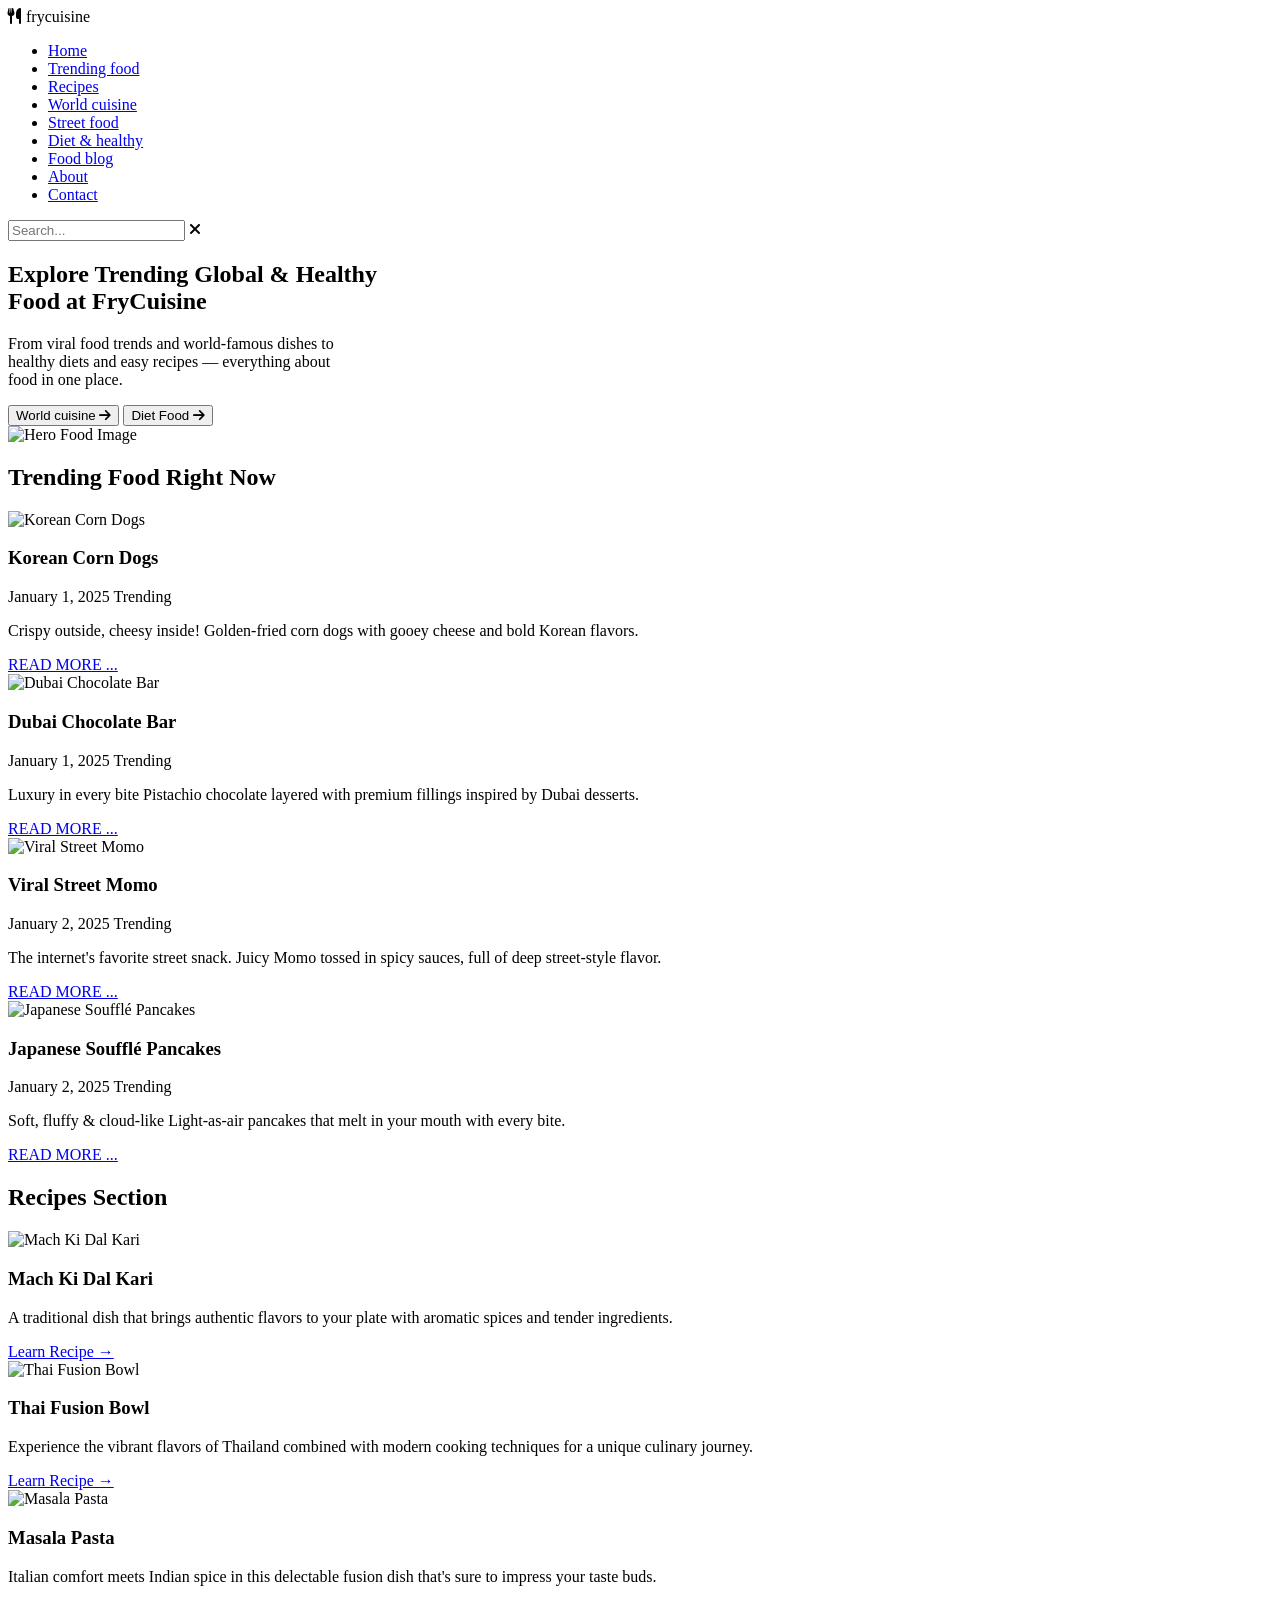
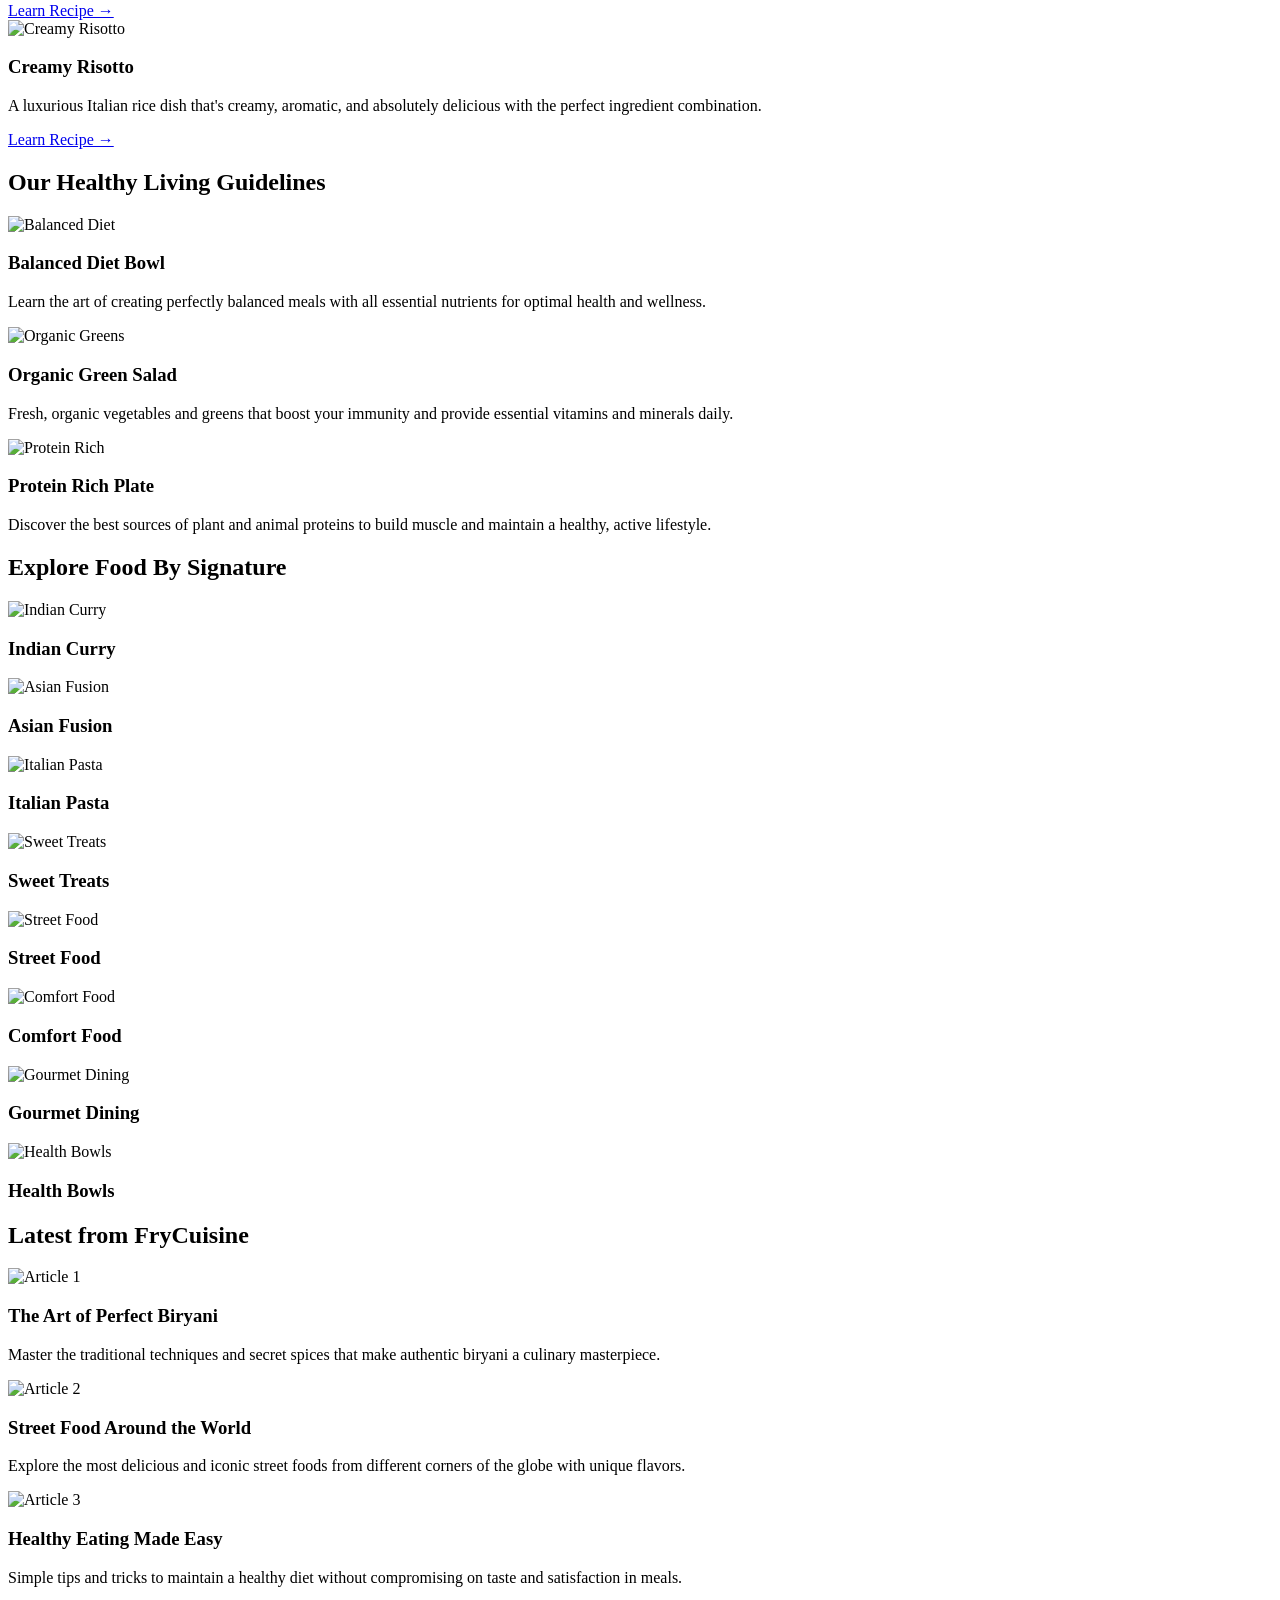
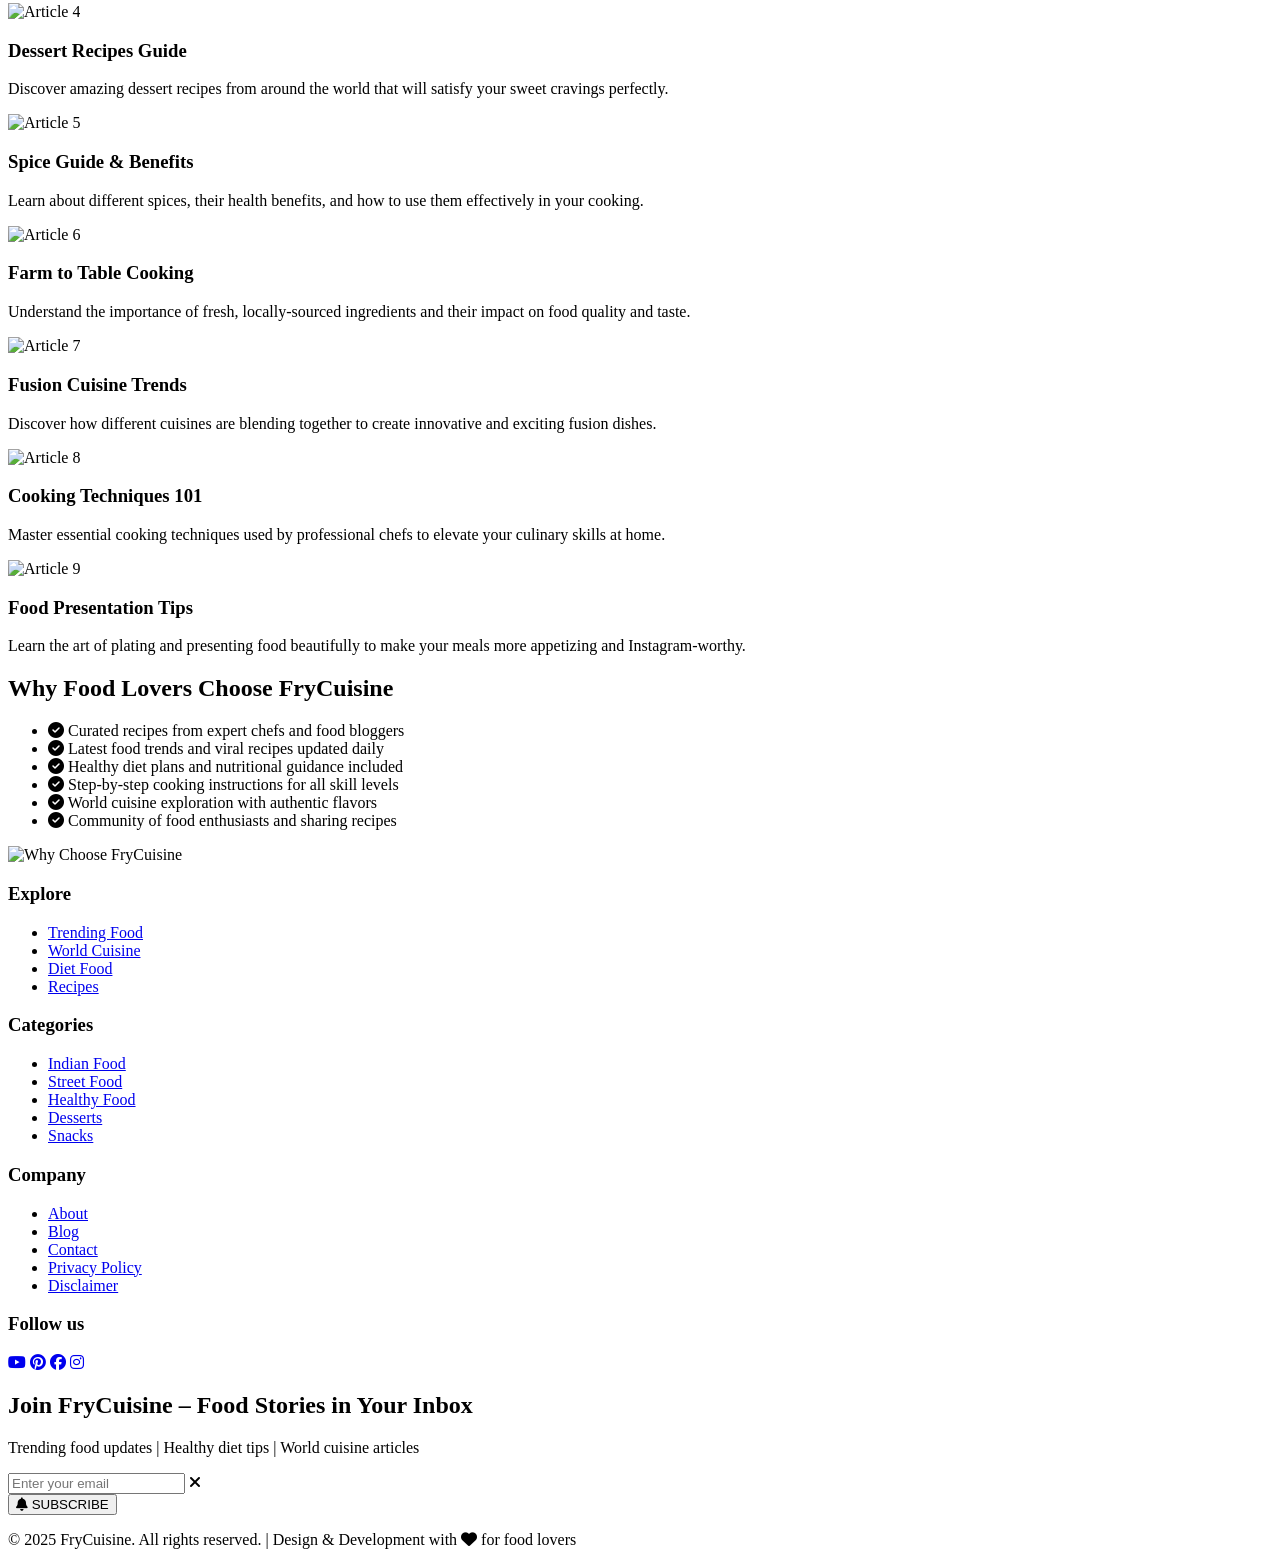
==== index.html @ addd9b10 "Add complete HTML structure for FryCuisine website" ====
<!DOCTYPE html>
<html lang="en">
<head>
    <meta charset="UTF-8">
    <meta name="viewport" content="width=device-width, initial-scale=1.0">
    <meta name="description" content="FryCuisine - Explore Trending Global & Healthy Food at FryCuisine">
    <meta name="keywords" content="food, recipes, world cuisine, diet food, healthy food">
    <title>FryCuisine - Trending & Healthy Food Recipes</title>
    <link rel="stylesheet" href="styles.css">
    <link rel="stylesheet" href="https://cdnjs.cloudflare.com/ajax/libs/font-awesome/6.4.0/css/all.min.css">
    <link href="https://fonts.googleapis.com/css2?family=Cormorant+Garamond:wght@400;600;700&family=Lora:wght@400;600&family=Poppins:wght@300;400;500;600;700&display=swap" rel="stylesheet">
</head>
<body>
    <!-- ==================== NAVIGATION ==================== -->
    <nav class="navbar">
        <div class="navbar-container">
            <div class="logo">
                <i class="fas fa-utensils"></i>
                <span>frycuisine</span>
            </div>
            <ul class="nav-menu">
                <li><a href="#home">Home</a></li>
                <li><a href="#trending">Trending food</a></li>
                <li><a href="#recipes">Recipes</a></li>
                <li><a href="#world-cuisine">World cuisine</a></li>
                <li><a href="#street-food">Street food</a></li>
                <li><a href="#diet">Diet & healthy</a></li>
                <li><a href="#blog">Food blog</a></li>
                <li><a href="#about">About</a></li>
                <li><a href="#contact">Contact</a></li>
            </ul>
            <div class="search-bar">
                <input type="text" placeholder="Search...">
                <i class="fas fa-times"></i>
            </div>
        </div>
    </nav>

    <!-- ==================== HERO SECTION ==================== -->
    <section id="home" class="hero">
        <div class="hero-content">
            <h1>Explore Trending Global & <span class="highlight">Healthy</span><br>Food at FryCuisine</h1>
            <p>From viral food trends and world-famous dishes to<br>healthy diets and easy recipes — everything about<br>food in one place.</p>
            <div class="hero-buttons">
                <button class="btn btn-primary">
                    <span>World cuisine</span>
                    <i class="fas fa-arrow-right"></i>
                </button>
                <button class="btn btn-secondary">
                    <span>Diet Food</span>
                    <i class="fas fa-arrow-right"></i>
                </button>
            </div>
        </div>
        <div class="hero-image">
            <img src="https://images.unsplash.com/photo-1473093295203-cad00df16e50?w=600&h=400&fit=crop" alt="Hero Food Image">
        </div>
    </section>

    <!-- ==================== TRENDING SECTION ==================== -->
    <section id="trending" class="trending">
        <h2>Trending Food Right Now</h2>
        <div class="trending-grid">
            <div class="trending-card">
                <img src="https://images.unsplash.com/photo-1555939594-58d7cb561e1d?w=400&h=300&fit=crop" alt="Korean Corn Dogs">
                <div class="trending-content">
                    <h3>Korean Corn Dogs</h3>
                    <p class="date">January 1, 2025 <span class="trending-badge">Trending</span></p>
                    <p class="description">Crispy outside, cheesy inside! Golden-fried corn dogs with gooey cheese and bold Korean flavors.</p>
                    <a href="#" class="read-more">READ MORE ...</a>
                </div>
            </div>

            <div class="trending-card">
                <img src="https://images.unsplash.com/photo-1599599810694-a5d2d8dd6baf?w=400&h=300&fit=crop" alt="Dubai Chocolate Bar">
                <div class="trending-content">
                    <h3>Dubai Chocolate Bar</h3>
                    <p class="date">January 1, 2025 <span class="trending-badge">Trending</span></p>
                    <p class="description">Luxury in every bite Pistachio chocolate layered with premium fillings inspired by Dubai desserts.</p>
                    <a href="#" class="read-more">READ MORE ...</a>
                </div>
            </div>

            <div class="trending-card">
                <img src="https://images.unsplash.com/photo-1546069901-ba9599a7e63c?w=400&h=300&fit=crop" alt="Viral Street Momo">
                <div class="trending-content">
                    <h3>Viral Street Momo</h3>
                    <p class="date">January 2, 2025 <span class="trending-badge">Trending</span></p>
                    <p class="description">The internet's favorite street snack. Juicy Momo tossed in spicy sauces, full of deep street-style flavor.</p>
                    <a href="#" class="read-more">READ MORE ...</a>
                </div>
            </div>

            <div class="trending-card">
                <img src="https://images.unsplash.com/photo-1568901346375-23c9450c58cd?w=400&h=300&fit=crop" alt="Japanese Soufflé Pancakes">
                <div class="trending-content">
                    <h3>Japanese Soufflé Pancakes</h3>
                    <p class="date">January 2, 2025 <span class="trending-badge">Trending</span></p>
                    <p class="description">Soft, fluffy & cloud-like Light-as-air pancakes that melt in your mouth with every bite.</p>
                    <a href="#" class="read-more">READ MORE ...</a>
                </div>
            </div>
        </div>
    </section>

    <!-- ==================== RECIPES SECTION ==================== -->
    <section id="recipes" class="recipes">
        <h2>Recipes Section</h2>
        <div class="recipes-grid">
            <div class="recipe-item">
                <img src="https://images.unsplash.com/photo-1546069901-ba9599a7e63c?w=400&h=300&fit=crop" alt="Mach Ki Dal Kari">
                <h3>Mach Ki Dal Kari</h3>
                <p>A traditional dish that brings authentic flavors to your plate with aromatic spices and tender ingredients.</p>
                <a href="#" class="recipe-link">Learn Recipe →</a>
            </div>

            <div class="recipe-item">
                <img src="https://images.unsplash.com/photo-1555939594-58d7cb561e1d?w=400&h=300&fit=crop" alt="Thai Fusion Bowl">
                <h3>Thai Fusion Bowl</h3>
                <p>Experience the vibrant flavors of Thailand combined with modern cooking techniques for a unique culinary journey.</p>
                <a href="#" class="recipe-link">Learn Recipe →</a>
            </div>

            <div class="recipe-item">
                <img src="https://images.unsplash.com/photo-1512621776951-a57141f2eefd?w=400&h=300&fit=crop" alt="Masala Pasta">
                <h3>Masala Pasta</h3>
                <p>Italian comfort meets Indian spice in this delectable fusion dish that's sure to impress your taste buds.</p>
                <a href="#" class="recipe-link">Learn Recipe →</a>
            </div>

            <div class="recipe-item">
                <img src="https://images.unsplash.com/photo-1568901346375-23c9450c58cd?w=400&h=300&fit=crop" alt="Creamy Risotto">
                <h3>Creamy Risotto</h3>
                <p>A luxurious Italian rice dish that's creamy, aromatic, and absolutely delicious with the perfect ingredient combination.</p>
                <a href="#" class="recipe-link">Learn Recipe →</a>
            </div>
        </div>
    </section>

    <!-- ==================== HEALTHY GUIDELINES ==================== -->
    <section id="diet" class="guidelines">
        <h2>Our Healthy Living Guidelines</h2>
        <div class="guidelines-grid">
            <div class="guideline-card">
                <img src="https://images.unsplash.com/photo-1546069901-ba9599a7e63c?w=350&h=280&fit=crop" alt="Balanced Diet">
                <h3>Balanced Diet Bowl</h3>
                <p>Learn the art of creating perfectly balanced meals with all essential nutrients for optimal health and wellness.</p>
            </div>

            <div class="guideline-card">
                <img src="https://images.unsplash.com/photo-1512621776951-a57141f2eefd?w=350&h=280&fit=crop" alt="Organic Greens">
                <h3>Organic Green Salad</h3>
                <p>Fresh, organic vegetables and greens that boost your immunity and provide essential vitamins and minerals daily.</p>
            </div>

            <div class="guideline-card">
                <img src="https://images.unsplash.com/photo-1546069901-ba9599a7e63c?w=350&h=280&fit=crop" alt="Protein Rich">
                <h3>Protein Rich Plate</h3>
                <p>Discover the best sources of plant and animal proteins to build muscle and maintain a healthy, active lifestyle.</p>
            </div>
        </div>
    </section>

    <!-- ==================== EXPLORE FOOD ==================== -->
    <section id="explore" class="explore-food">
        <h2>Explore Food By <span class="signature">Signature</span></h2>
        <div class="food-gallery">
            <div class="food-item">
                <img src="https://images.unsplash.com/photo-1546069901-ba9599a7e63c?w=280&h=280&fit=crop" alt="Indian Curry">
                <h3>Indian Curry</h3>
            </div>
            <div class="food-item">
                <img src="https://images.unsplash.com/photo-1555939594-58d7cb561e1d?w=280&h=280&fit=crop" alt="Asian Fusion">
                <h3>Asian Fusion</h3>
            </div>
            <div class="food-item">
                <img src="https://images.unsplash.com/photo-1512621776951-a57141f2eefd?w=280&h=280&fit=crop" alt="Italian Pasta">
                <h3>Italian Pasta</h3>
            </div>
            <div class="food-item">
                <img src="https://images.unsplash.com/photo-1568901346375-23c9450c58cd?w=280&h=280&fit=crop" alt="Sweet Treats">
                <h3>Sweet Treats</h3>
            </div>
            <div class="food-item">
                <img src="https://images.unsplash.com/photo-1473093295203-cad00df16e50?w=280&h=280&fit=crop" alt="Street Food">
                <h3>Street Food</h3>
            </div>
            <div class="food-item">
                <img src="https://images.unsplash.com/photo-1546069901-ba9599a7e63c?w=280&h=280&fit=crop" alt="Comfort Food">
                <h3>Comfort Food</h3>
            </div>
            <div class="food-item">
                <img src="https://images.unsplash.com/photo-1599599810694-a5d2d8dd6baf?w=280&h=280&fit=crop" alt="Gourmet Dining">
                <h3>Gourmet Dining</h3>
            </div>
            <div class="food-item">
                <img src="https://images.unsplash.com/photo-1555939594-58d7cb561e1d?w=280&h=280&fit=crop" alt="Health Bowls">
                <h3>Health Bowls</h3>
            </div>
        </div>
    </section>

    <!-- ==================== LATEST ARTICLES ==================== -->
    <section id="blog" class="latest-articles">
        <h2>Latest from <span class="signature">FryCuisine</span></h2>
        <div class="articles-grid">
            <div class="article">
                <img src="https://images.unsplash.com/photo-1546069901-ba9599a7e63c?w=400&h=300&fit=crop" alt="Article 1">
                <h3>The Art of Perfect Biryani</h3>
                <p>Master the traditional techniques and secret spices that make authentic biryani a culinary masterpiece.</p>
            </div>

            <div class="article">
                <img src="https://images.unsplash.com/photo-1555939594-58d7cb561e1d?w=400&h=300&fit=crop" alt="Article 2">
                <h3>Street Food Around the World</h3>
                <p>Explore the most delicious and iconic street foods from different corners of the globe with unique flavors.</p>
            </div>

            <div class="article">
                <img src="https://images.unsplash.com/photo-1512621776951-a57141f2eefd?w=400&h=300&fit=crop" alt="Article 3">
                <h3>Healthy Eating Made Easy</h3>
                <p>Simple tips and tricks to maintain a healthy diet without compromising on taste and satisfaction in meals.</p>
            </div>

            <div class="article">
                <img src="https://images.unsplash.com/photo-1568901346375-23c9450c58cd?w=400&h=300&fit=crop" alt="Article 4">
                <h3>Dessert Recipes Guide</h3>
                <p>Discover amazing dessert recipes from around the world that will satisfy your sweet cravings perfectly.</p>
            </div>

            <div class="article">
                <img src="https://images.unsplash.com/photo-1473093295203-cad00df16e50?w=400&h=300&fit=crop" alt="Article 5">
                <h3>Spice Guide & Benefits</h3>
                <p>Learn about different spices, their health benefits, and how to use them effectively in your cooking.</p>
            </div>

            <div class="article">
                <img src="https://images.unsplash.com/photo-1546069901-ba9599a7e63c?w=400&h=300&fit=crop" alt="Article 6">
                <h3>Farm to Table Cooking</h3>
                <p>Understand the importance of fresh, locally-sourced ingredients and their impact on food quality and taste.</p>
            </div>

            <div class="article">
                <img src="https://images.unsplash.com/photo-1599599810694-a5d2d8dd6baf?w=400&h=300&fit=crop" alt="Article 7">
                <h3>Fusion Cuisine Trends</h3>
                <p>Discover how different cuisines are blending together to create innovative and exciting fusion dishes.</p>
            </div>

            <div class="article">
                <img src="https://images.unsplash.com/photo-1512621776951-a57141f2eefd?w=400&h=300&fit=crop" alt="Article 8">
                <h3>Cooking Techniques 101</h3>
                <p>Master essential cooking techniques used by professional chefs to elevate your culinary skills at home.</p>
            </div>

            <div class="article">
                <img src="https://images.unsplash.com/photo-1568901346375-23c9450c58cd?w=400&h=300&fit=crop" alt="Article 9">
                <h3>Food Presentation Tips</h3>
                <p>Learn the art of plating and presenting food beautifully to make your meals more appetizing and Instagram-worthy.</p>
            </div>
        </div>
    </section>

    <!-- ==================== WHY CHOOSE SECTION ==================== -->
    <section id="why-choose" class="why-choose">
        <h2>Why Food Lovers Choose <span class="highlight-text">FryCuisine</span></h2>
        <div class="why-choose-content">
            <div class="why-choose-text">
                <ul class="benefits-list">
                    <li><i class="fas fa-check-circle"></i> Curated recipes from expert chefs and food bloggers</li>
                    <li><i class="fas fa-check-circle"></i> Latest food trends and viral recipes updated daily</li>
                    <li><i class="fas fa-check-circle"></i> Healthy diet plans and nutritional guidance included</li>
                    <li><i class="fas fa-check-circle"></i> Step-by-step cooking instructions for all skill levels</li>
                    <li><i class="fas fa-check-circle"></i> World cuisine exploration with authentic flavors</li>
                    <li><i class="fas fa-check-circle"></i> Community of food enthusiasts and sharing recipes</li>
                </ul>
            </div>
            <div class="why-choose-image">
                <img src="https://images.unsplash.com/photo-1546069901-ba9599a7e63c?w=500&h=400&fit=crop" alt="Why Choose FryCuisine">
            </div>
        </div>
    </section>

    <!-- ==================== FOOTER ==================== -->
    <footer class="footer">
        <div class="footer-container">
            <div class="footer-section">
                <h3>Explore</h3>
                <ul>
                    <li><a href="#trending">Trending Food</a></li>
                    <li><a href="#world-cuisine">World Cuisine</a></li>
                    <li><a href="#diet">Diet Food</a></li>
                    <li><a href="#recipes">Recipes</a></li>
                </ul>
            </div>

            <div class="footer-section">
                <h3>Categories</h3>
                <ul>
                    <li><a href="#indian">Indian Food</a></li>
                    <li><a href="#street-food">Street Food</a></li>
                    <li><a href="#diet">Healthy Food</a></li>
                    <li><a href="#desserts">Desserts</a></li>
                    <li><a href="#snacks">Snacks</a></li>
                </ul>
            </div>

            <div class="footer-section">
                <h3>Company</h3>
                <ul>
                    <li><a href="#about">About</a></li>
                    <li><a href="#blog">Blog</a></li>
                    <li><a href="#contact">Contact</a></li>
                    <li><a href="#privacy">Privacy Policy</a></li>
                    <li><a href="#disclaimer">Disclaimer</a></li>
                </ul>
            </div>

            <div class="footer-section follow-section">
                <h3>Follow us</h3>
                <div class="social-icons">
                    <a href="#" target="_blank" rel="noopener noreferrer"><i class="fab fa-youtube"></i></a>
                    <a href="#" target="_blank" rel="noopener noreferrer"><i class="fab fa-pinterest"></i></a>
                    <a href="#" target="_blank" rel="noopener noreferrer"><i class="fab fa-facebook"></i></a>
                    <a href="#" target="_blank" rel="noopener noreferrer"><i class="fab fa-instagram"></i></a>
                </div>
            </div>
        </div>

        <div class="newsletter-section">
            <h2>Join FryCuisine – Food Stories in Your Inbox</h2>
            <p>Trending food updates | Healthy diet tips | World cuisine articles</p>
            <div class="newsletter-form">
                <div class="form-group">
                    <input type="email" placeholder="Enter your email">
                    <i class="fas fa-times"></i>
                </div>
                <button class="btn-subscribe">
                    <i class="fas fa-bell"></i>
                    SUBSCRIBE
                </button>
            </div>
        </div>

        <div class="footer-bottom">
            <p>&copy; 2025 FryCuisine. All rights reserved. | Design & Development with <i class="fas fa-heart"></i> for food lovers</p>
        </div>
    </footer>

    <script src="script.js"></script>
</body>
</html>
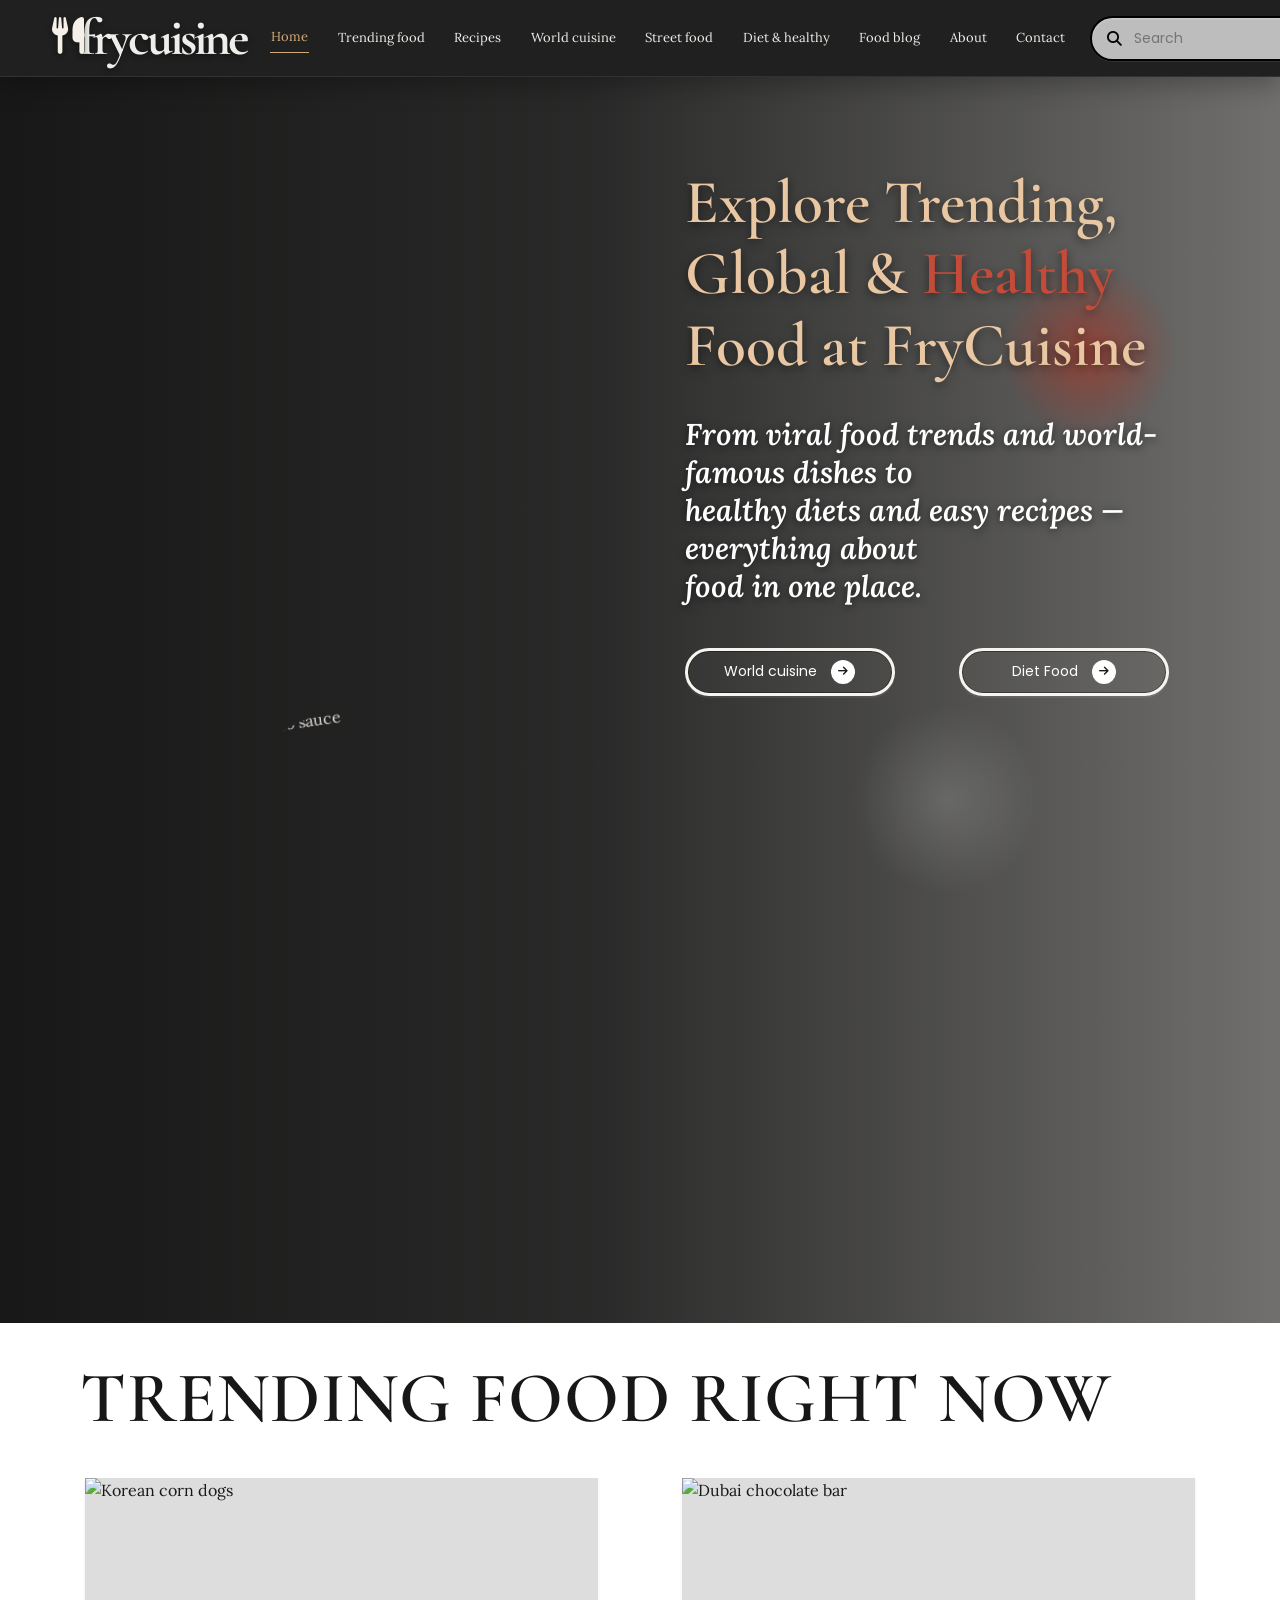
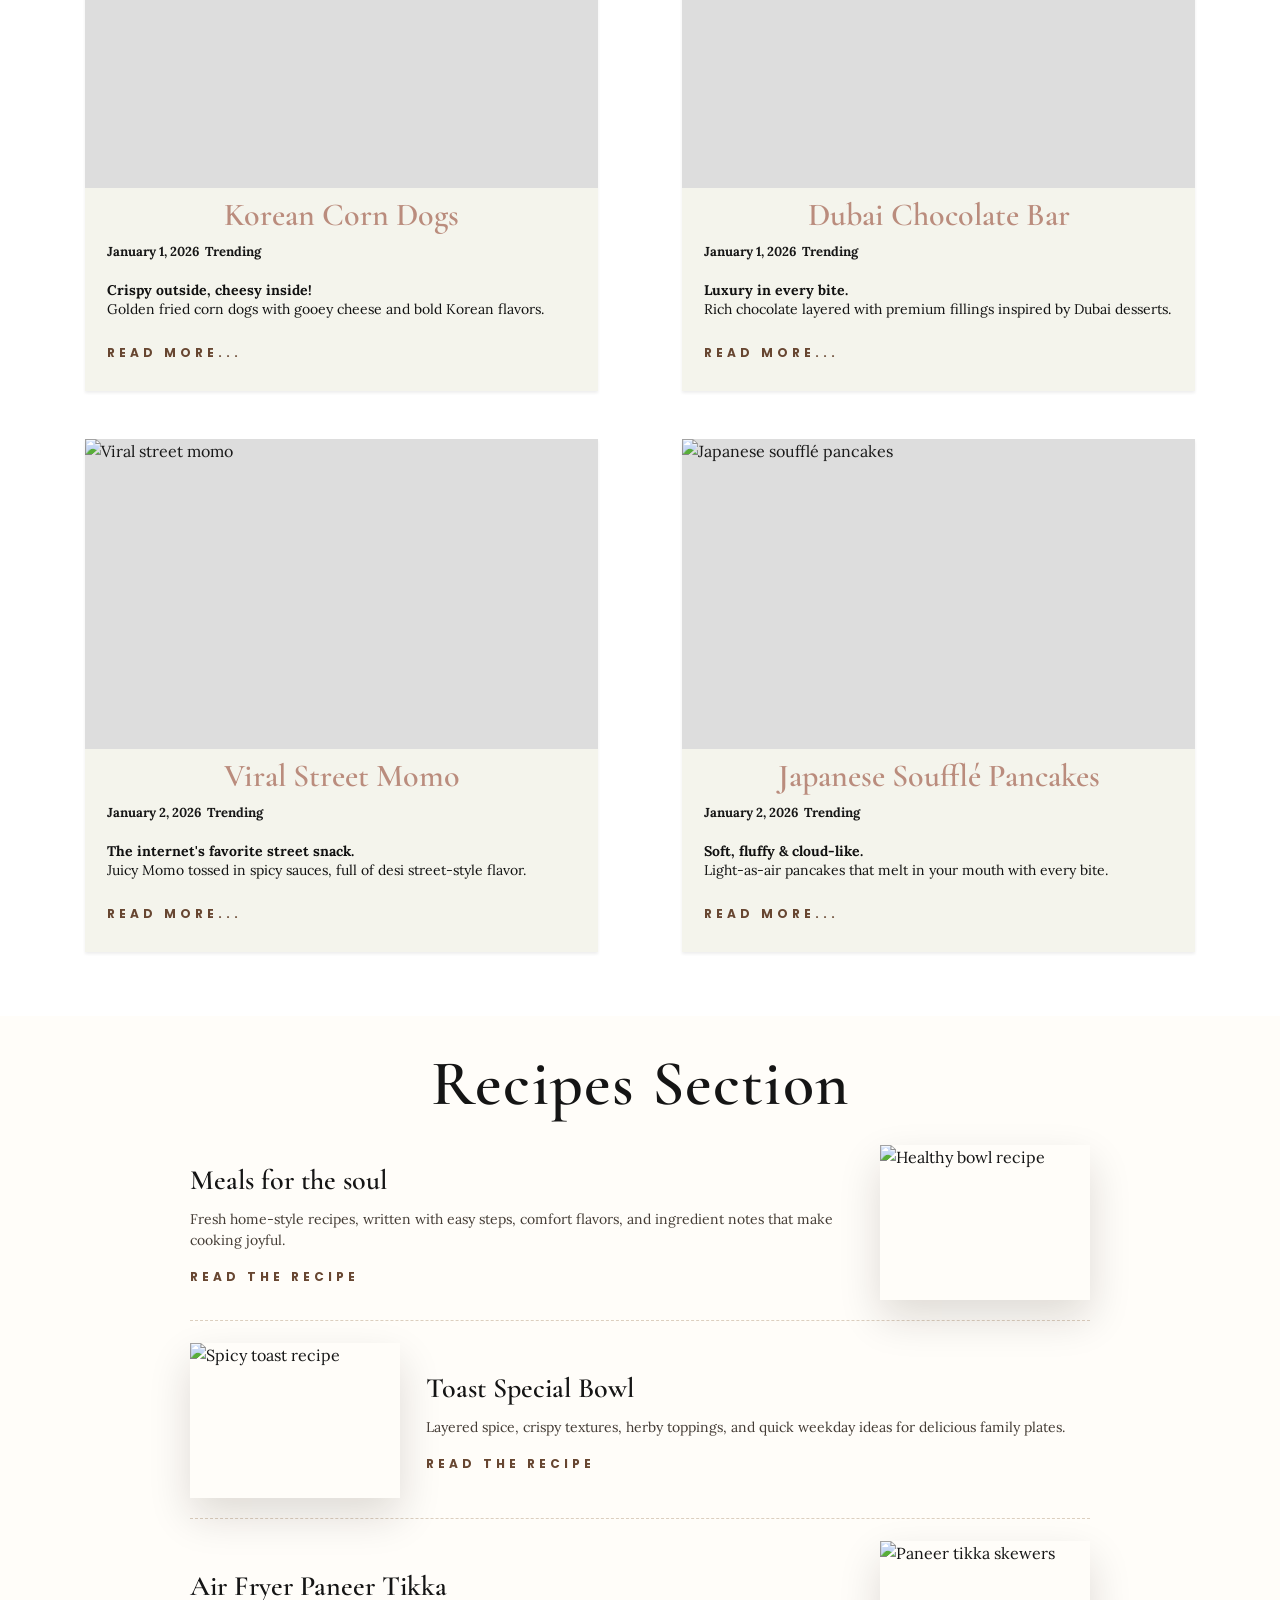
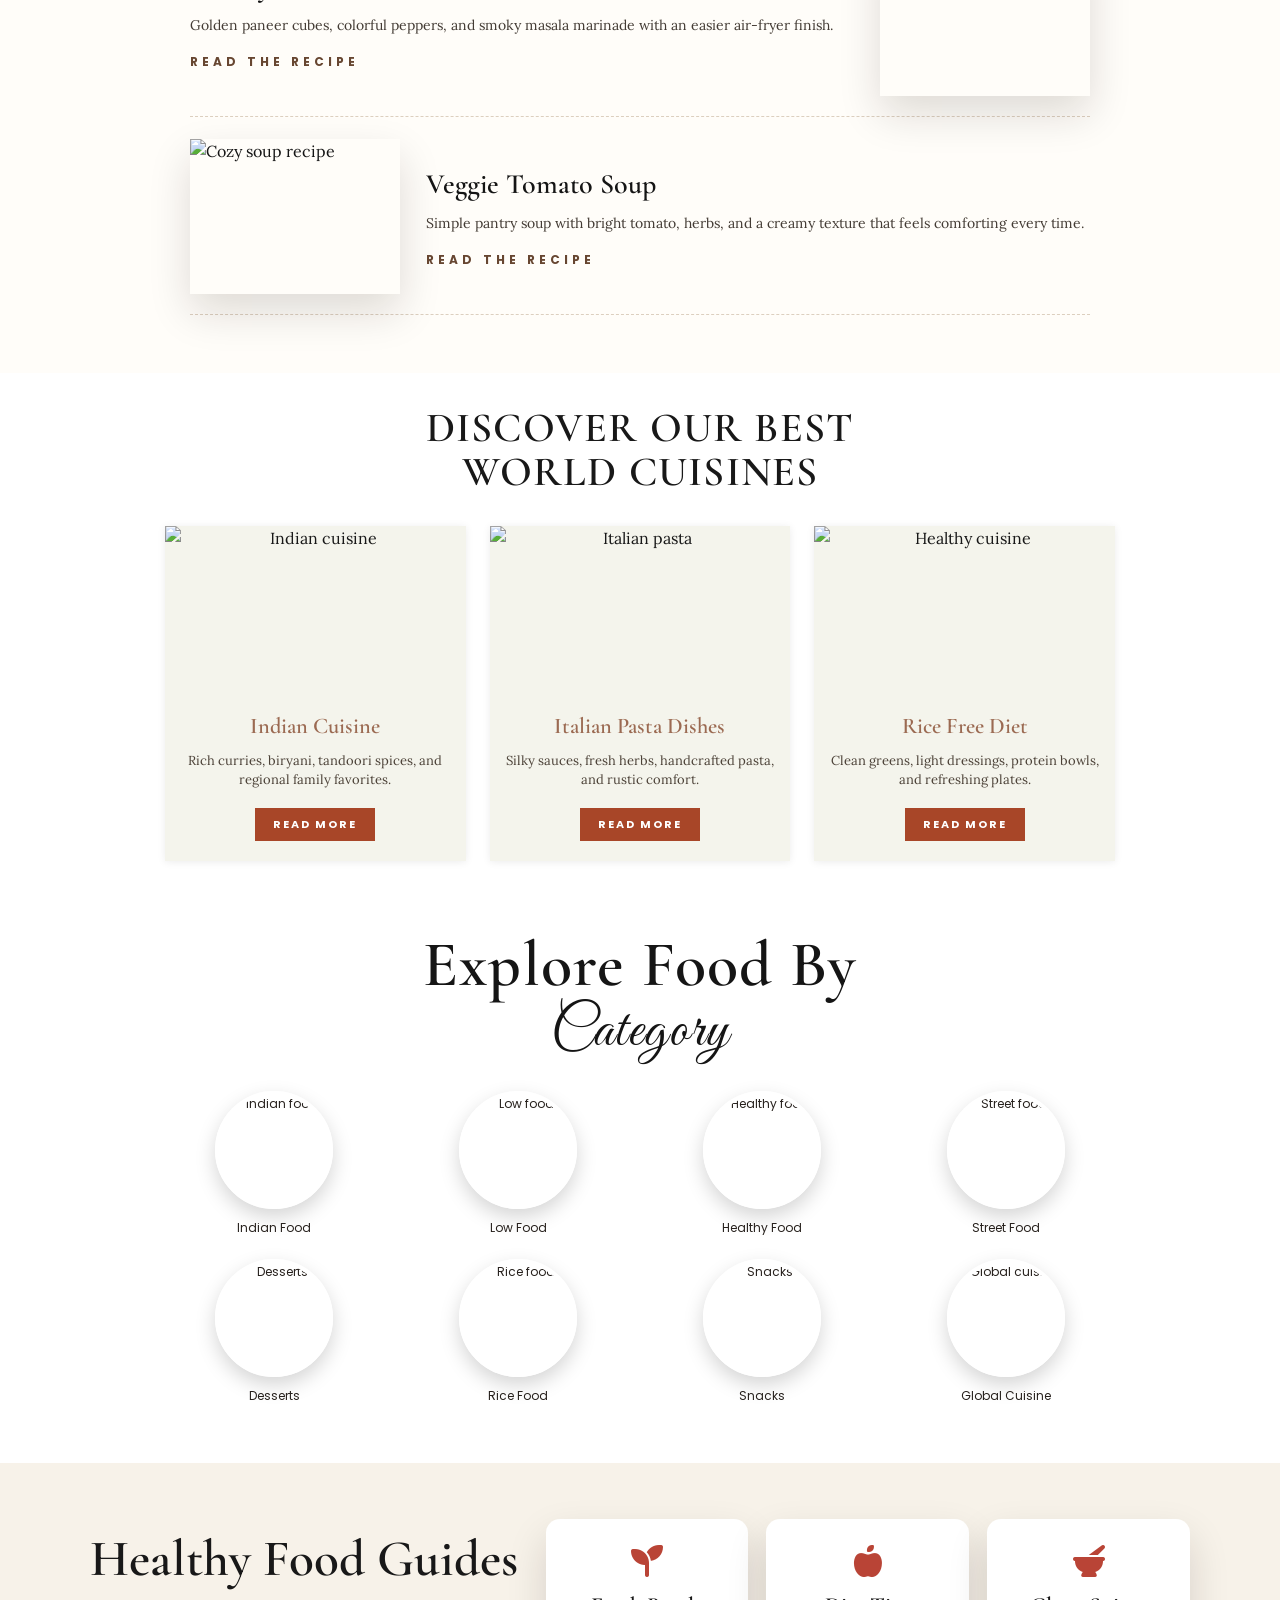
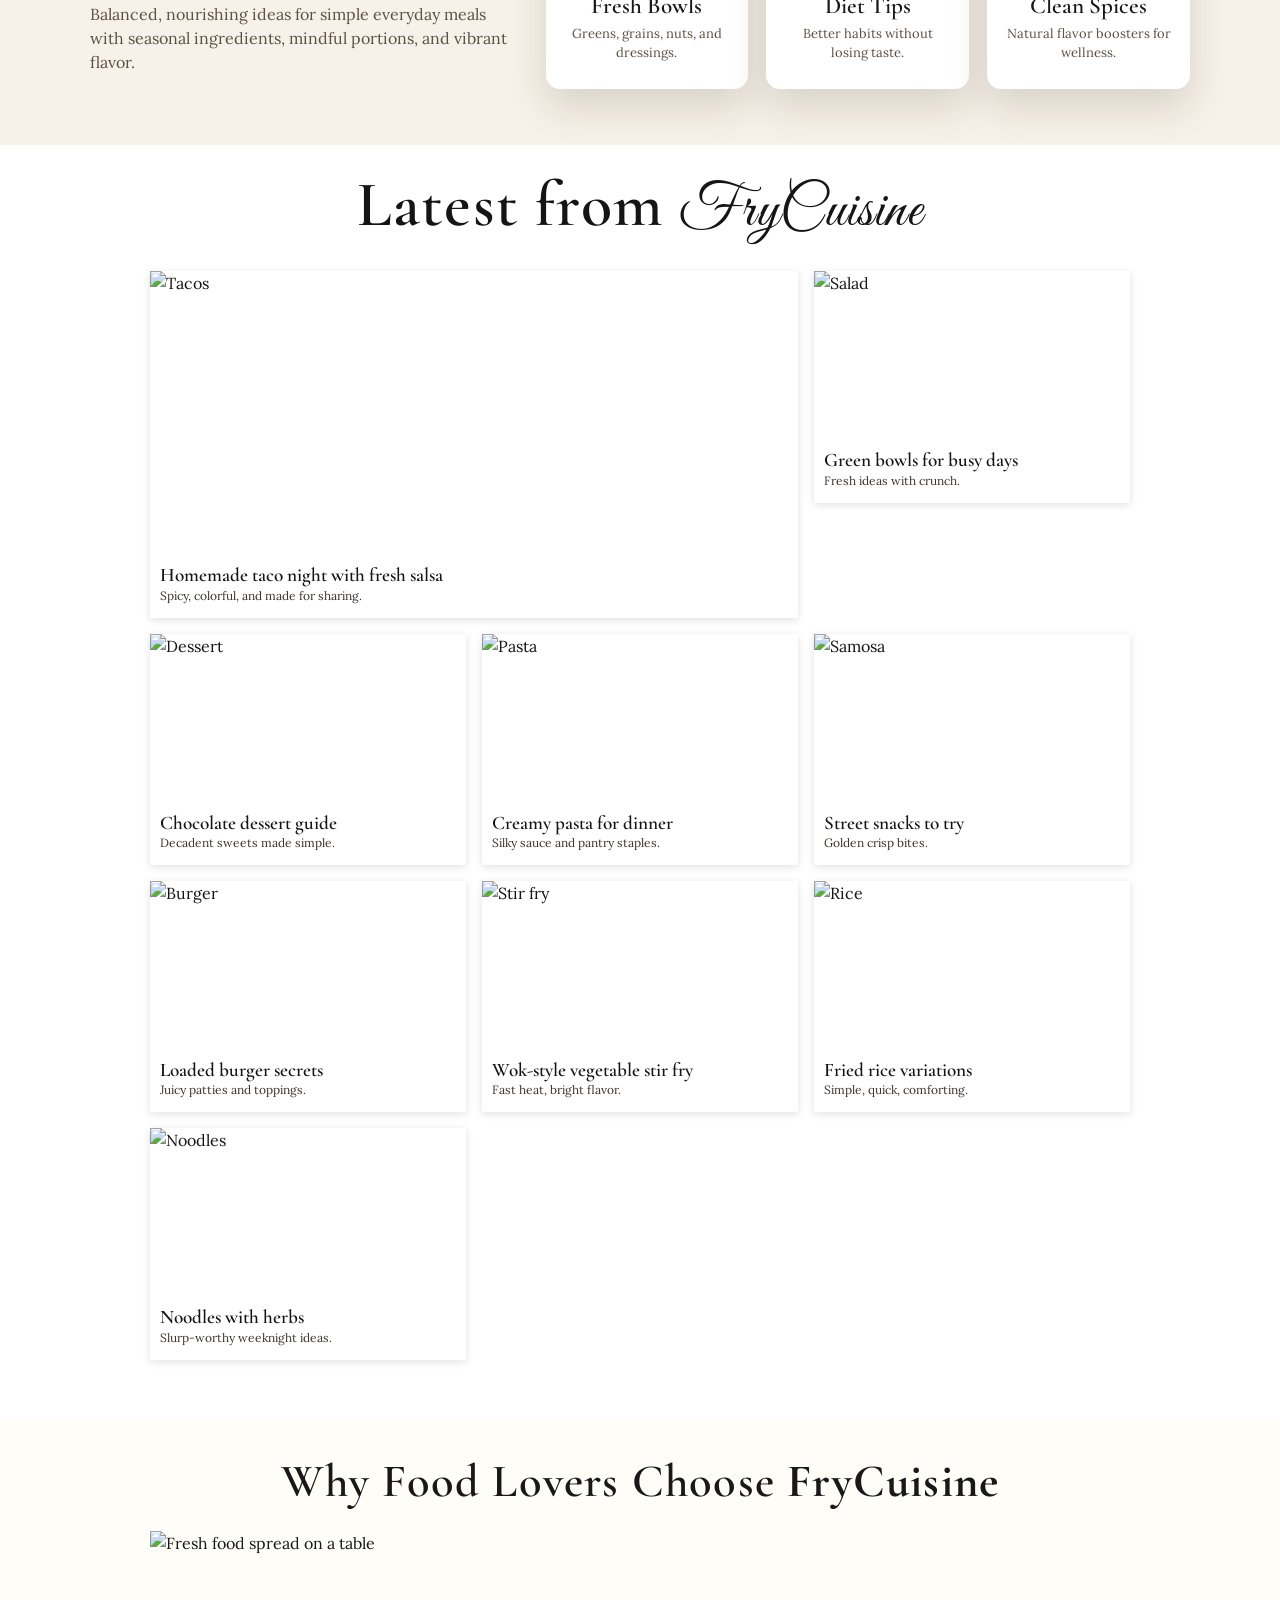
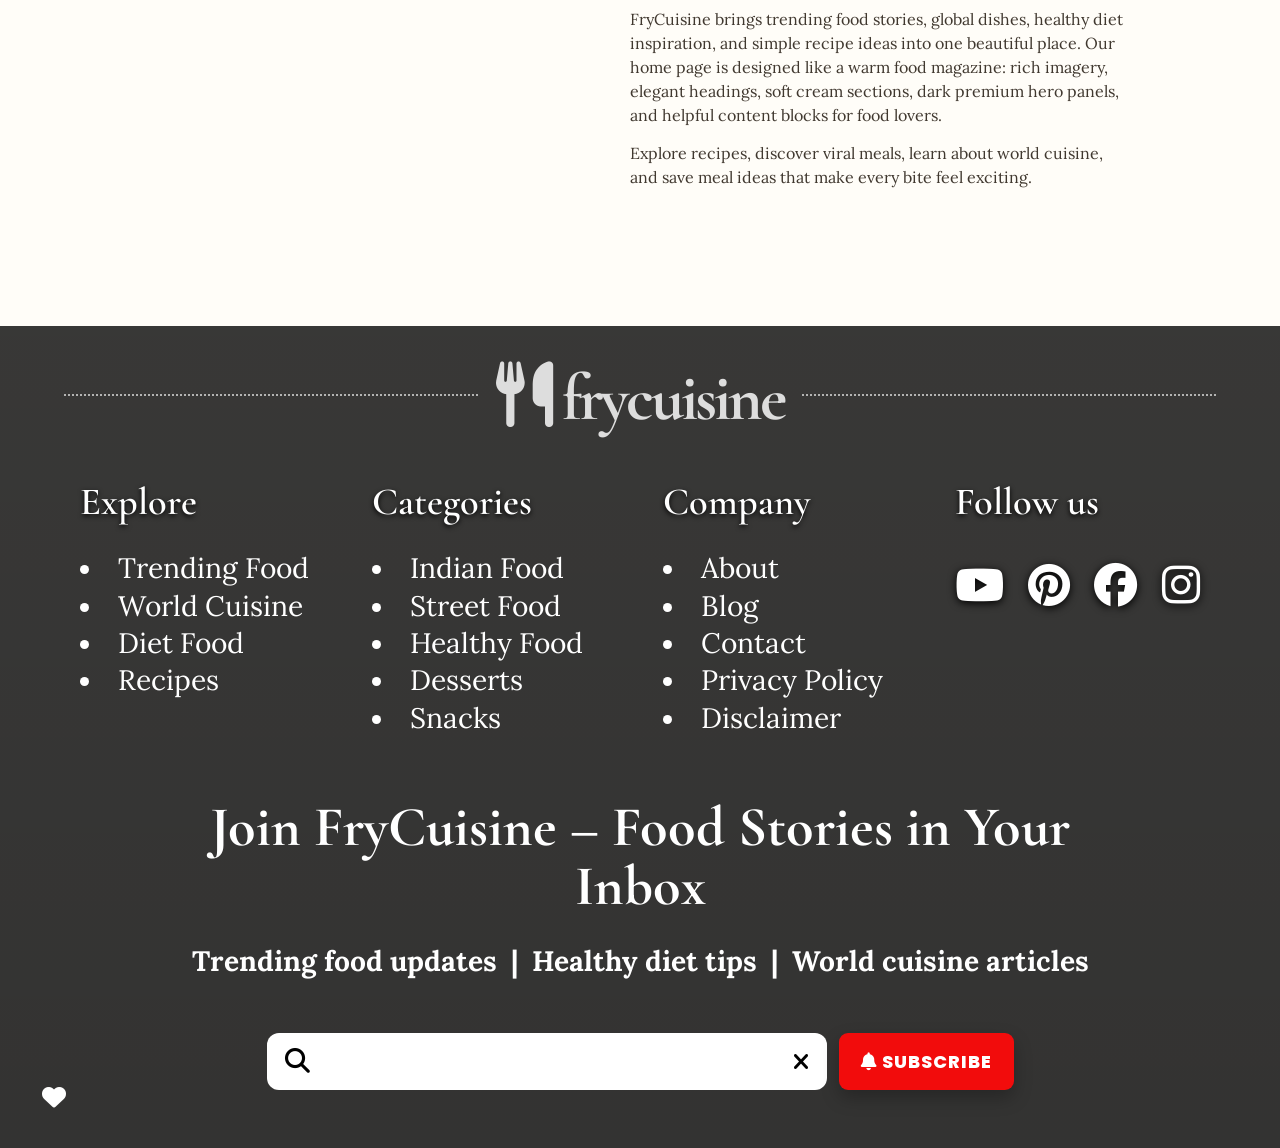
==== commit c609182c: "Add direct Windows homepage launcher" ====
--- a/index.html
+++ b/index.html
@@ -3,349 +3,231 @@
 <head>
     <meta charset="UTF-8">
     <meta name="viewport" content="width=device-width, initial-scale=1.0">
-    <meta name="description" content="FryCuisine - Explore Trending Global & Healthy Food at FryCuisine">
-    <meta name="keywords" content="food, recipes, world cuisine, diet food, healthy food">
-    <title>FryCuisine - Trending & Healthy Food Recipes</title>
-    <link rel="stylesheet" href="styles.css">
+    <meta name="description" content="FryCuisine - Explore Trending Global & Healthy Food">
+    <title>FryCuisine - Trending, Global & Healthy Food</title>
+    <link rel="stylesheet" href="home-styles.css">
     <link rel="stylesheet" href="https://cdnjs.cloudflare.com/ajax/libs/font-awesome/6.4.0/css/all.min.css">
-    <link href="https://fonts.googleapis.com/css2?family=Cormorant+Garamond:wght@400;600;700&family=Lora:wght@400;600&family=Poppins:wght@300;400;500;600;700&display=swap" rel="stylesheet">
+    <link href="https://fonts.googleapis.com/css2?family=Cormorant+Garamond:wght@400;500;600;700&family=Great+Vibes&family=Lora:ital,wght@0,400;0,500;0,600;1,400;1,600&family=Poppins:wght@300;400;500;600;700;800&display=swap" rel="stylesheet">
 </head>
 <body>
-    <!-- ==================== NAVIGATION ==================== -->
-    <nav class="navbar">
+    <div id="scroll-progress" aria-hidden="true"></div>
+
+    <nav class="navbar" aria-label="Primary navigation">
         <div class="navbar-container">
-            <div class="logo">
+            <a href="#home" class="logo" aria-label="FryCuisine home">
                 <i class="fas fa-utensils"></i>
                 <span>frycuisine</span>
-            </div>
+            </a>
+
+            <button class="mobile-toggle" aria-label="Open menu" aria-expanded="false">
+                <span></span><span></span><span></span>
+            </button>
+
             <ul class="nav-menu">
-                <li><a href="#home">Home</a></li>
-                <li><a href="#trending">Trending food</a></li>
-                <li><a href="#recipes">Recipes</a></li>
-                <li><a href="#world-cuisine">World cuisine</a></li>
-                <li><a href="#street-food">Street food</a></li>
-                <li><a href="#diet">Diet & healthy</a></li>
-                <li><a href="#blog">Food blog</a></li>
-                <li><a href="#about">About</a></li>
-                <li><a href="#contact">Contact</a></li>
+                <li><a href="#home" class="nav-link active">Home</a></li>
+                <li><a href="#trending" class="nav-link">Trending food</a></li>
+                <li><a href="#recipes" class="nav-link">Recipes</a></li>
+                <li><a href="#world-cuisine" class="nav-link">World cuisine</a></li>
+                <li><a href="#street-food" class="nav-link">Street food</a></li>
+                <li><a href="#diet" class="nav-link">Diet & healthy</a></li>
+                <li><a href="#blog" class="nav-link">Food blog</a></li>
+                <li><a href="#about" class="nav-link">About</a></li>
+                <li><a href="#contact" class="nav-link">Contact</a></li>
             </ul>
-            <div class="search-bar">
-                <input type="text" placeholder="Search...">
-                <i class="fas fa-times"></i>
-            </div>
+
+            <label class="search-bar" aria-label="Search FryCuisine">
+                <i class="fas fa-search"></i>
+                <input type="text" placeholder="Search" autocomplete="off">
+                <button type="button" class="search-clear" aria-label="Clear search"><i class="fas fa-times"></i></button>
+            </label>
         </div>
     </nav>
 
-    <!-- ==================== HERO SECTION ==================== -->
-    <section id="home" class="hero">
-        <div class="hero-content">
-            <h1>Explore Trending Global & <span class="highlight">Healthy</span><br>Food at FryCuisine</h1>
-            <p>From viral food trends and world-famous dishes to<br>healthy diets and easy recipes — everything about<br>food in one place.</p>
-            <div class="hero-buttons">
-                <button class="btn btn-primary">
-                    <span>World cuisine</span>
-                    <i class="fas fa-arrow-right"></i>
-                </button>
-                <button class="btn btn-secondary">
-                    <span>Diet Food</span>
-                    <i class="fas fa-arrow-right"></i>
-                </button>
-            </div>
+    <main>
+        <section id="home" class="hero section-animate">
+            <div class="hero-overlay"></div>
+            <div class="hero-content">
+                <h1>Explore Trending, Global & <span>Healthy</span><br>Food at FryCuisine</h1>
+                <p>From viral food trends and world-famous dishes to<br>healthy diets and easy recipes — everything about<br>food in one place.</p>
+                <div class="hero-buttons">
+                    <a href="#world-cuisine" class="pill-btn">World cuisine <i class="fas fa-arrow-right"></i></a>
+                    <a href="#diet" class="pill-btn">Diet Food <i class="fas fa-arrow-right"></i></a>
+                </div>
+            </div>
+            <div class="hero-dish" aria-hidden="true">
+                <img src="https://images.unsplash.com/photo-1621996346565-e3dbc646d9a9?w=820&h=640&fit=crop" alt="Spaghetti with tomato sauce">
+            </div>
+        </section>
+
+        <section id="trending" class="trending section-animate">
+            <h2>Trending Food Right Now</h2>
+            <div class="trending-grid">
+                <article class="trending-card">
+                    <div class="card-image"><img src="https://images.unsplash.com/photo-1579954115545-a95591f28bfc?w=700&h=520&fit=crop" alt="Korean corn dogs"></div>
+                    <div class="card-content">
+                        <h3>Korean Corn Dogs</h3>
+                        <p class="date">January 1, 2026&nbsp; <span>Trending</span></p>
+                        <p><strong>Crispy outside, cheesy inside!</strong><br>Golden fried corn dogs with gooey cheese and bold Korean flavors.</p>
+                        <a href="#blog">Read More...</a>
+                    </div>
+                </article>
+                <article class="trending-card">
+                    <div class="card-image"><img src="https://images.unsplash.com/photo-1606313564200-e75d5e30476c?w=700&h=520&fit=crop" alt="Dubai chocolate bar"></div>
+                    <div class="card-content">
+                        <h3>Dubai Chocolate Bar</h3>
+                        <p class="date">January 1, 2026&nbsp; <span>Trending</span></p>
+                        <p><strong>Luxury in every bite.</strong><br>Rich chocolate layered with premium fillings inspired by Dubai desserts.</p>
+                        <a href="#blog">Read More...</a>
+                    </div>
+                </article>
+                <article class="trending-card">
+                    <div class="card-image"><img src="https://images.unsplash.com/photo-1625220194771-7ebdea0b70b9?w=700&h=520&fit=crop" alt="Viral street momo"></div>
+                    <div class="card-content">
+                        <h3>Viral Street Momo</h3>
+                        <p class="date">January 2, 2026&nbsp; <span>Trending</span></p>
+                        <p><strong>The internet's favorite street snack.</strong><br>Juicy Momo tossed in spicy sauces, full of desi street-style flavor.</p>
+                        <a href="#blog">Read More...</a>
+                    </div>
+                </article>
+                <article class="trending-card">
+                    <div class="card-image"><img src="https://images.unsplash.com/photo-1567620905732-2d1ec7ab7445?w=700&h=520&fit=crop" alt="Japanese soufflé pancakes"></div>
+                    <div class="card-content">
+                        <h3>Japanese Soufflé Pancakes</h3>
+                        <p class="date">January 2, 2026&nbsp; <span>Trending</span></p>
+                        <p><strong>Soft, fluffy & cloud-like.</strong><br>Light-as-air pancakes that melt in your mouth with every bite.</p>
+                        <a href="#blog">Read More...</a>
+                    </div>
+                </article>
+            </div>
+        </section>
+
+        <section id="recipes" class="recipes paper-section section-animate">
+            <div class="section-title">
+                <h2>Recipes Section</h2>
+            </div>
+            <div class="recipe-list">
+                <article class="recipe-row">
+                    <div class="recipe-copy">
+                        <h3>Meals for the soul</h3>
+                        <p>Fresh home-style recipes, written with easy steps, comfort flavors, and ingredient notes that make cooking joyful.</p>
+                        <a class="text-link" href="#blog">Read the recipe</a>
+                    </div>
+                    <img src="https://images.unsplash.com/photo-1512621776951-a57141f2eefd?w=480&h=360&fit=crop" alt="Healthy bowl recipe">
+                </article>
+                <article class="recipe-row reverse">
+                    <img src="https://images.unsplash.com/photo-1565299624946-b28f40a0ae38?w=480&h=360&fit=crop" alt="Spicy toast recipe">
+                    <div class="recipe-copy">
+                        <h3>Toast Special Bowl</h3>
+                        <p>Layered spice, crispy textures, herby toppings, and quick weekday ideas for delicious family plates.</p>
+                        <a class="text-link" href="#blog">Read the recipe</a>
+                    </div>
+                </article>
+                <article class="recipe-row">
+                    <div class="recipe-copy">
+                        <h3>Air Fryer Paneer Tikka</h3>
+                        <p>Golden paneer cubes, colorful peppers, and smoky masala marinade with an easier air-fryer finish.</p>
+                        <a class="text-link" href="#blog">Read the recipe</a>
+                    </div>
+                    <img src="https://images.unsplash.com/photo-1599487488170-d11ec9c172f0?w=480&h=360&fit=crop" alt="Paneer tikka skewers">
+                </article>
+                <article class="recipe-row reverse">
+                    <img src="https://images.unsplash.com/photo-1547592180-85f173990554?w=480&h=360&fit=crop" alt="Cozy soup recipe">
+                    <div class="recipe-copy">
+                        <h3>Veggie Tomato Soup</h3>
+                        <p>Simple pantry soup with bright tomato, herbs, and a creamy texture that feels comforting every time.</p>
+                        <a class="text-link" href="#blog">Read the recipe</a>
+                    </div>
+                </article>
+            </div>
+        </section>
+
+        <section id="world-cuisine" class="world section-animate">
+            <div class="section-title compact">
+                <h2>Discover Our Best<br>World Cuisines</h2>
+            </div>
+            <div class="world-grid">
+                <article><img src="https://images.unsplash.com/photo-1565557623262-b51c2513a641?w=360&h=260&fit=crop" alt="Indian cuisine"><h3>Indian Cuisine</h3><p>Rich curries, biryani, tandoori spices, and regional family favorites.</p><a href="#blog">Read More</a></article>
+                <article><img src="https://images.unsplash.com/photo-1590301157890-4810ed352733?w=360&h=260&fit=crop" alt="Italian pasta"><h3>Italian Pasta Dishes</h3><p>Silky sauces, fresh herbs, handcrafted pasta, and rustic comfort.</p><a href="#blog">Read More</a></article>
+                <article><img src="https://images.unsplash.com/photo-1563379926898-05f4575a45d8?w=360&h=260&fit=crop" alt="Healthy cuisine"><h3>Rice Free Diet</h3><p>Clean greens, light dressings, protein bowls, and refreshing plates.</p><a href="#blog">Read More</a></article>
+            </div>
+        </section>
+
+        <section id="street-food" class="categories paper-section section-animate">
+            <div class="section-title">
+                <h2>Explore Food By<br><span>Category</span></h2>
+            </div>
+            <div class="category-grid">
+                <a href="#blog"><img src="https://images.unsplash.com/photo-1559847844-5315695dadae?w=240&h=240&fit=crop" alt="Indian food"><span>Indian Food</span></a>
+                <a href="#blog"><img src="https://images.unsplash.com/photo-1504674900247-0877df9cc836?w=240&h=240&fit=crop" alt="Low food"><span>Low Food</span></a>
+                <a href="#blog"><img src="https://images.unsplash.com/photo-1512621776951-a57141f2eefd?w=240&h=240&fit=crop" alt="Healthy food"><span>Healthy Food</span></a>
+                <a href="#blog"><img src="https://images.unsplash.com/photo-1555939594-58d7cb561e1d?w=240&h=240&fit=crop" alt="Street food"><span>Street Food</span></a>
+                <a href="#blog"><img src="https://images.unsplash.com/photo-1600891964599-f61ba0e24092?w=240&h=240&fit=crop" alt="Desserts"><span>Desserts</span></a>
+                <a href="#blog"><img src="https://images.unsplash.com/photo-1589302168068-964664d93dc0?w=240&h=240&fit=crop" alt="Rice food"><span>Rice Food</span></a>
+                <a href="#blog"><img src="https://images.unsplash.com/photo-1601050690597-df0568f70950?w=240&h=240&fit=crop" alt="Snacks"><span>Snacks</span></a>
+                <a href="#blog"><img src="https://images.unsplash.com/photo-1540189549336-e6e99c3679fe?w=240&h=240&fit=crop" alt="Global cuisine"><span>Global Cuisine</span></a>
+            </div>
+        </section>
+
+        <section id="diet" class="diet section-animate">
+            <div class="diet-copy">
+                <h2>Healthy Food Guides</h2>
+                <p>Balanced, nourishing ideas for simple everyday meals with seasonal ingredients, mindful portions, and vibrant flavor.</p>
+            </div>
+            <div class="diet-cards">
+                <article><i class="fas fa-seedling"></i><h3>Fresh Bowls</h3><p>Greens, grains, nuts, and dressings.</p></article>
+                <article><i class="fas fa-apple-alt"></i><h3>Diet Tips</h3><p>Better habits without losing taste.</p></article>
+                <article><i class="fas fa-mortar-pestle"></i><h3>Clean Spices</h3><p>Natural flavor boosters for wellness.</p></article>
+            </div>
+        </section>
+
+        <section id="blog" class="latest paper-section section-animate">
+            <div class="section-title">
+                <h2>Latest from <span>FryCuisine</span></h2>
+            </div>
+            <div class="masonry-grid">
+                <article class="large"><img src="https://images.unsplash.com/photo-1551504734-5ee1c4a1479b?w=620&h=420&fit=crop" alt="Tacos"><h3>Homemade taco night with fresh salsa</h3><p>Spicy, colorful, and made for sharing.</p></article>
+                <article><img src="https://images.unsplash.com/photo-1569058242253-92a9c755a0ec?w=360&h=260&fit=crop" alt="Salad"><h3>Green bowls for busy days</h3><p>Fresh ideas with crunch.</p></article>
+                <article><img src="https://images.unsplash.com/photo-1551024506-0bccd828d307?w=360&h=260&fit=crop" alt="Dessert"><h3>Chocolate dessert guide</h3><p>Decadent sweets made simple.</p></article>
+                <article><img src="https://images.unsplash.com/photo-1529042410759-befb1204b468?w=360&h=260&fit=crop" alt="Pasta"><h3>Creamy pasta for dinner</h3><p>Silky sauce and pantry staples.</p></article>
+                <article><img src="https://images.unsplash.com/photo-1604908176997-125f25cc6f3d?w=360&h=260&fit=crop" alt="Samosa"><h3>Street snacks to try</h3><p>Golden crisp bites.</p></article>
+                <article><img src="https://images.unsplash.com/photo-1568901346375-23c9450c58cd?w=360&h=260&fit=crop" alt="Burger"><h3>Loaded burger secrets</h3><p>Juicy patties and toppings.</p></article>
+                <article><img src="https://images.unsplash.com/photo-1563379926898-05f4575a45d8?w=360&h=260&fit=crop" alt="Stir fry"><h3>Wok-style vegetable stir fry</h3><p>Fast heat, bright flavor.</p></article>
+                <article><img src="https://images.unsplash.com/photo-1603133872878-684f208fb84b?w=360&h=260&fit=crop" alt="Rice"><h3>Fried rice variations</h3><p>Simple, quick, comforting.</p></article>
+                <article><img src="https://images.unsplash.com/photo-1572449043416-55f4685c9bb7?w=360&h=260&fit=crop" alt="Noodles"><h3>Noodles with herbs</h3><p>Slurp-worthy weeknight ideas.</p></article>
+            </div>
+        </section>
+
+        <section id="about" class="why section-animate">
+            <h2>Why Food Lovers Choose <span>FryCuisine</span></h2>
+            <div class="why-content">
+                <img src="https://images.unsplash.com/photo-1543353071-10c8ba85a904?w=700&h=520&fit=crop" alt="Fresh food spread on a table">
+                <div class="why-text">
+                    <p>FryCuisine brings trending food stories, global dishes, healthy diet inspiration, and simple recipe ideas into one beautiful place. Our home page is designed like a warm food magazine: rich imagery, elegant headings, soft cream sections, dark premium hero panels, and helpful content blocks for food lovers.</p>
+                    <p>Explore recipes, discover viral meals, learn about world cuisine, and save meal ideas that make every bite feel exciting.</p>
+                </div>
+            </div>
+        </section>
+    </main>
+
+    <footer id="contact" class="footer section-animate">
+        <div class="footer-brand"><span></span><a href="#home"><i class="fas fa-utensils"></i> frycuisine</a><span></span></div>
+        <div class="footer-container">
+            <div class="footer-section"><h3>Explore</h3><ul><li><a href="#trending">Trending Food</a></li><li><a href="#world-cuisine">World Cuisine</a></li><li><a href="#diet">Diet Food</a></li><li><a href="#recipes">Recipes</a></li></ul></div>
+            <div class="footer-section"><h3>Categories</h3><ul><li><a href="#street-food">Indian Food</a></li><li><a href="#street-food">Street Food</a></li><li><a href="#diet">Healthy Food</a></li><li><a href="#blog">Desserts</a></li><li><a href="#blog">Snacks</a></li></ul></div>
+            <div class="footer-section"><h3>Company</h3><ul><li><a href="#about">About</a></li><li><a href="#blog">Blog</a></li><li><a href="#contact">Contact</a></li><li><a href="#contact">Privacy Policy</a></li><li><a href="#contact">Disclaimer</a></li></ul></div>
+            <div class="footer-section follow-section"><h3>Follow us</h3><div class="social-icons"><a href="#" aria-label="YouTube"><i class="fab fa-youtube"></i></a><a href="#" aria-label="Pinterest"><i class="fab fa-pinterest"></i></a><a href="#" aria-label="Facebook"><i class="fab fa-facebook"></i></a><a href="#" aria-label="Instagram"><i class="fab fa-instagram"></i></a></div></div>
         </div>
-        <div class="hero-image">
-            <img src="https://images.unsplash.com/photo-1473093295203-cad00df16e50?w=600&h=400&fit=crop" alt="Hero Food Image">
-        </div>
-    </section>
-
-    <!-- ==================== TRENDING SECTION ==================== -->
-    <section id="trending" class="trending">
-        <h2>Trending Food Right Now</h2>
-        <div class="trending-grid">
-            <div class="trending-card">
-                <img src="https://images.unsplash.com/photo-1555939594-58d7cb561e1d?w=400&h=300&fit=crop" alt="Korean Corn Dogs">
-                <div class="trending-content">
-                    <h3>Korean Corn Dogs</h3>
-                    <p class="date">January 1, 2025 <span class="trending-badge">Trending</span></p>
-                    <p class="description">Crispy outside, cheesy inside! Golden-fried corn dogs with gooey cheese and bold Korean flavors.</p>
-                    <a href="#" class="read-more">READ MORE ...</a>
-                </div>
-            </div>
-
-            <div class="trending-card">
-                <img src="https://images.unsplash.com/photo-1599599810694-a5d2d8dd6baf?w=400&h=300&fit=crop" alt="Dubai Chocolate Bar">
-                <div class="trending-content">
-                    <h3>Dubai Chocolate Bar</h3>
-                    <p class="date">January 1, 2025 <span class="trending-badge">Trending</span></p>
-                    <p class="description">Luxury in every bite Pistachio chocolate layered with premium fillings inspired by Dubai desserts.</p>
-                    <a href="#" class="read-more">READ MORE ...</a>
-                </div>
-            </div>
-
-            <div class="trending-card">
-                <img src="https://images.unsplash.com/photo-1546069901-ba9599a7e63c?w=400&h=300&fit=crop" alt="Viral Street Momo">
-                <div class="trending-content">
-                    <h3>Viral Street Momo</h3>
-                    <p class="date">January 2, 2025 <span class="trending-badge">Trending</span></p>
-                    <p class="description">The internet's favorite street snack. Juicy Momo tossed in spicy sauces, full of deep street-style flavor.</p>
-                    <a href="#" class="read-more">READ MORE ...</a>
-                </div>
-            </div>
-
-            <div class="trending-card">
-                <img src="https://images.unsplash.com/photo-1568901346375-23c9450c58cd?w=400&h=300&fit=crop" alt="Japanese Soufflé Pancakes">
-                <div class="trending-content">
-                    <h3>Japanese Soufflé Pancakes</h3>
-                    <p class="date">January 2, 2025 <span class="trending-badge">Trending</span></p>
-                    <p class="description">Soft, fluffy & cloud-like Light-as-air pancakes that melt in your mouth with every bite.</p>
-                    <a href="#" class="read-more">READ MORE ...</a>
-                </div>
-            </div>
-        </div>
-    </section>
-
-    <!-- ==================== RECIPES SECTION ==================== -->
-    <section id="recipes" class="recipes">
-        <h2>Recipes Section</h2>
-        <div class="recipes-grid">
-            <div class="recipe-item">
-                <img src="https://images.unsplash.com/photo-1546069901-ba9599a7e63c?w=400&h=300&fit=crop" alt="Mach Ki Dal Kari">
-                <h3>Mach Ki Dal Kari</h3>
-                <p>A traditional dish that brings authentic flavors to your plate with aromatic spices and tender ingredients.</p>
-                <a href="#" class="recipe-link">Learn Recipe →</a>
-            </div>
-
-            <div class="recipe-item">
-                <img src="https://images.unsplash.com/photo-1555939594-58d7cb561e1d?w=400&h=300&fit=crop" alt="Thai Fusion Bowl">
-                <h3>Thai Fusion Bowl</h3>
-                <p>Experience the vibrant flavors of Thailand combined with modern cooking techniques for a unique culinary journey.</p>
-                <a href="#" class="recipe-link">Learn Recipe →</a>
-            </div>
-
-            <div class="recipe-item">
-                <img src="https://images.unsplash.com/photo-1512621776951-a57141f2eefd?w=400&h=300&fit=crop" alt="Masala Pasta">
-                <h3>Masala Pasta</h3>
-                <p>Italian comfort meets Indian spice in this delectable fusion dish that's sure to impress your taste buds.</p>
-                <a href="#" class="recipe-link">Learn Recipe →</a>
-            </div>
-
-            <div class="recipe-item">
-                <img src="https://images.unsplash.com/photo-1568901346375-23c9450c58cd?w=400&h=300&fit=crop" alt="Creamy Risotto">
-                <h3>Creamy Risotto</h3>
-                <p>A luxurious Italian rice dish that's creamy, aromatic, and absolutely delicious with the perfect ingredient combination.</p>
-                <a href="#" class="recipe-link">Learn Recipe →</a>
-            </div>
-        </div>
-    </section>
-
-    <!-- ==================== HEALTHY GUIDELINES ==================== -->
-    <section id="diet" class="guidelines">
-        <h2>Our Healthy Living Guidelines</h2>
-        <div class="guidelines-grid">
-            <div class="guideline-card">
-                <img src="https://images.unsplash.com/photo-1546069901-ba9599a7e63c?w=350&h=280&fit=crop" alt="Balanced Diet">
-                <h3>Balanced Diet Bowl</h3>
-                <p>Learn the art of creating perfectly balanced meals with all essential nutrients for optimal health and wellness.</p>
-            </div>
-
-            <div class="guideline-card">
-                <img src="https://images.unsplash.com/photo-1512621776951-a57141f2eefd?w=350&h=280&fit=crop" alt="Organic Greens">
-                <h3>Organic Green Salad</h3>
-                <p>Fresh, organic vegetables and greens that boost your immunity and provide essential vitamins and minerals daily.</p>
-            </div>
-
-            <div class="guideline-card">
-                <img src="https://images.unsplash.com/photo-1546069901-ba9599a7e63c?w=350&h=280&fit=crop" alt="Protein Rich">
-                <h3>Protein Rich Plate</h3>
-                <p>Discover the best sources of plant and animal proteins to build muscle and maintain a healthy, active lifestyle.</p>
-            </div>
-        </div>
-    </section>
-
-    <!-- ==================== EXPLORE FOOD ==================== -->
-    <section id="explore" class="explore-food">
-        <h2>Explore Food By <span class="signature">Signature</span></h2>
-        <div class="food-gallery">
-            <div class="food-item">
-                <img src="https://images.unsplash.com/photo-1546069901-ba9599a7e63c?w=280&h=280&fit=crop" alt="Indian Curry">
-                <h3>Indian Curry</h3>
-            </div>
-            <div class="food-item">
-                <img src="https://images.unsplash.com/photo-1555939594-58d7cb561e1d?w=280&h=280&fit=crop" alt="Asian Fusion">
-                <h3>Asian Fusion</h3>
-            </div>
-            <div class="food-item">
-                <img src="https://images.unsplash.com/photo-1512621776951-a57141f2eefd?w=280&h=280&fit=crop" alt="Italian Pasta">
-                <h3>Italian Pasta</h3>
-            </div>
-            <div class="food-item">
-                <img src="https://images.unsplash.com/photo-1568901346375-23c9450c58cd?w=280&h=280&fit=crop" alt="Sweet Treats">
-                <h3>Sweet Treats</h3>
-            </div>
-            <div class="food-item">
-                <img src="https://images.unsplash.com/photo-1473093295203-cad00df16e50?w=280&h=280&fit=crop" alt="Street Food">
-                <h3>Street Food</h3>
-            </div>
-            <div class="food-item">
-                <img src="https://images.unsplash.com/photo-1546069901-ba9599a7e63c?w=280&h=280&fit=crop" alt="Comfort Food">
-                <h3>Comfort Food</h3>
-            </div>
-            <div class="food-item">
-                <img src="https://images.unsplash.com/photo-1599599810694-a5d2d8dd6baf?w=280&h=280&fit=crop" alt="Gourmet Dining">
-                <h3>Gourmet Dining</h3>
-            </div>
-            <div class="food-item">
-                <img src="https://images.unsplash.com/photo-1555939594-58d7cb561e1d?w=280&h=280&fit=crop" alt="Health Bowls">
-                <h3>Health Bowls</h3>
-            </div>
-        </div>
-    </section>
-
-    <!-- ==================== LATEST ARTICLES ==================== -->
-    <section id="blog" class="latest-articles">
-        <h2>Latest from <span class="signature">FryCuisine</span></h2>
-        <div class="articles-grid">
-            <div class="article">
-                <img src="https://images.unsplash.com/photo-1546069901-ba9599a7e63c?w=400&h=300&fit=crop" alt="Article 1">
-                <h3>The Art of Perfect Biryani</h3>
-                <p>Master the traditional techniques and secret spices that make authentic biryani a culinary masterpiece.</p>
-            </div>
-
-            <div class="article">
-                <img src="https://images.unsplash.com/photo-1555939594-58d7cb561e1d?w=400&h=300&fit=crop" alt="Article 2">
-                <h3>Street Food Around the World</h3>
-                <p>Explore the most delicious and iconic street foods from different corners of the globe with unique flavors.</p>
-            </div>
-
-            <div class="article">
-                <img src="https://images.unsplash.com/photo-1512621776951-a57141f2eefd?w=400&h=300&fit=crop" alt="Article 3">
-                <h3>Healthy Eating Made Easy</h3>
-                <p>Simple tips and tricks to maintain a healthy diet without compromising on taste and satisfaction in meals.</p>
-            </div>
-
-            <div class="article">
-                <img src="https://images.unsplash.com/photo-1568901346375-23c9450c58cd?w=400&h=300&fit=crop" alt="Article 4">
-                <h3>Dessert Recipes Guide</h3>
-                <p>Discover amazing dessert recipes from around the world that will satisfy your sweet cravings perfectly.</p>
-            </div>
-
-            <div class="article">
-                <img src="https://images.unsplash.com/photo-1473093295203-cad00df16e50?w=400&h=300&fit=crop" alt="Article 5">
-                <h3>Spice Guide & Benefits</h3>
-                <p>Learn about different spices, their health benefits, and how to use them effectively in your cooking.</p>
-            </div>
-
-            <div class="article">
-                <img src="https://images.unsplash.com/photo-1546069901-ba9599a7e63c?w=400&h=300&fit=crop" alt="Article 6">
-                <h3>Farm to Table Cooking</h3>
-                <p>Understand the importance of fresh, locally-sourced ingredients and their impact on food quality and taste.</p>
-            </div>
-
-            <div class="article">
-                <img src="https://images.unsplash.com/photo-1599599810694-a5d2d8dd6baf?w=400&h=300&fit=crop" alt="Article 7">
-                <h3>Fusion Cuisine Trends</h3>
-                <p>Discover how different cuisines are blending together to create innovative and exciting fusion dishes.</p>
-            </div>
-
-            <div class="article">
-                <img src="https://images.unsplash.com/photo-1512621776951-a57141f2eefd?w=400&h=300&fit=crop" alt="Article 8">
-                <h3>Cooking Techniques 101</h3>
-                <p>Master essential cooking techniques used by professional chefs to elevate your culinary skills at home.</p>
-            </div>
-
-            <div class="article">
-                <img src="https://images.unsplash.com/photo-1568901346375-23c9450c58cd?w=400&h=300&fit=crop" alt="Article 9">
-                <h3>Food Presentation Tips</h3>
-                <p>Learn the art of plating and presenting food beautifully to make your meals more appetizing and Instagram-worthy.</p>
-            </div>
-        </div>
-    </section>
-
-    <!-- ==================== WHY CHOOSE SECTION ==================== -->
-    <section id="why-choose" class="why-choose">
-        <h2>Why Food Lovers Choose <span class="highlight-text">FryCuisine</span></h2>
-        <div class="why-choose-content">
-            <div class="why-choose-text">
-                <ul class="benefits-list">
-                    <li><i class="fas fa-check-circle"></i> Curated recipes from expert chefs and food bloggers</li>
-                    <li><i class="fas fa-check-circle"></i> Latest food trends and viral recipes updated daily</li>
-                    <li><i class="fas fa-check-circle"></i> Healthy diet plans and nutritional guidance included</li>
-                    <li><i class="fas fa-check-circle"></i> Step-by-step cooking instructions for all skill levels</li>
-                    <li><i class="fas fa-check-circle"></i> World cuisine exploration with authentic flavors</li>
-                    <li><i class="fas fa-check-circle"></i> Community of food enthusiasts and sharing recipes</li>
-                </ul>
-            </div>
-            <div class="why-choose-image">
-                <img src="https://images.unsplash.com/photo-1546069901-ba9599a7e63c?w=500&h=400&fit=crop" alt="Why Choose FryCuisine">
-            </div>
-        </div>
-    </section>
-
-    <!-- ==================== FOOTER ==================== -->
-    <footer class="footer">
-        <div class="footer-container">
-            <div class="footer-section">
-                <h3>Explore</h3>
-                <ul>
-                    <li><a href="#trending">Trending Food</a></li>
-                    <li><a href="#world-cuisine">World Cuisine</a></li>
-                    <li><a href="#diet">Diet Food</a></li>
-                    <li><a href="#recipes">Recipes</a></li>
-                </ul>
-            </div>
-
-            <div class="footer-section">
-                <h3>Categories</h3>
-                <ul>
-                    <li><a href="#indian">Indian Food</a></li>
-                    <li><a href="#street-food">Street Food</a></li>
-                    <li><a href="#diet">Healthy Food</a></li>
-                    <li><a href="#desserts">Desserts</a></li>
-                    <li><a href="#snacks">Snacks</a></li>
-                </ul>
-            </div>
-
-            <div class="footer-section">
-                <h3>Company</h3>
-                <ul>
-                    <li><a href="#about">About</a></li>
-                    <li><a href="#blog">Blog</a></li>
-                    <li><a href="#contact">Contact</a></li>
-                    <li><a href="#privacy">Privacy Policy</a></li>
-                    <li><a href="#disclaimer">Disclaimer</a></li>
-                </ul>
-            </div>
-
-            <div class="footer-section follow-section">
-                <h3>Follow us</h3>
-                <div class="social-icons">
-                    <a href="#" target="_blank" rel="noopener noreferrer"><i class="fab fa-youtube"></i></a>
-                    <a href="#" target="_blank" rel="noopener noreferrer"><i class="fab fa-pinterest"></i></a>
-                    <a href="#" target="_blank" rel="noopener noreferrer"><i class="fab fa-facebook"></i></a>
-                    <a href="#" target="_blank" rel="noopener noreferrer"><i class="fab fa-instagram"></i></a>
-                </div>
-            </div>
-        </div>
-
         <div class="newsletter-section">
             <h2>Join FryCuisine – Food Stories in Your Inbox</h2>
-            <p>Trending food updates | Healthy diet tips | World cuisine articles</p>
-            <div class="newsletter-form">
-                <div class="form-group">
-                    <input type="email" placeholder="Enter your email">
-                    <i class="fas fa-times"></i>
-                </div>
-                <button class="btn-subscribe">
-                    <i class="fas fa-bell"></i>
-                    SUBSCRIBE
-                </button>
-            </div>
+            <p>Trending food updates&nbsp; | &nbsp;Healthy diet tips&nbsp; | &nbsp;World cuisine articles</p>
+            <form class="newsletter-form">
+                <label><i class="fas fa-search"></i><input type="email" placeholder="" aria-label="Email address"><button type="reset" aria-label="Clear email"><i class="fas fa-times"></i></button></label>
+                <button type="submit" class="subscribe"><i class="fas fa-bell"></i> Subscribe</button>
+            </form>
         </div>
-
-        <div class="footer-bottom">
-            <p>&copy; 2025 FryCuisine. All rights reserved. | Design & Development with <i class="fas fa-heart"></i> for food lovers</p>
-        </div>
+        <button class="love-button" aria-label="Back to top"><i class="fas fa-heart"></i></button>
     </footer>
 
-    <script src="script.js"></script>
+    <script src="home-script.js"></script>
 </body>
 </html>
--- a/home-styles.css
+++ b/home-styles.css
@@ -0,0 +1,422 @@
+/* ==================== FRYCUISINE HOME PAGE ==================== */
+:root {
+    --ink: #181818;
+    --paper: #fffdf8;
+    --cream: #f4f4ec;
+    --gold: #d7b07c;
+    --red: #b94436;
+    --muted: #70675f;
+    --dark: #1f1f1f;
+    --line: rgba(255,255,255,.65);
+    --shadow: 0 18px 40px rgba(25, 15, 10, .14);
+}
+
+* { margin: 0; padding: 0; box-sizing: border-box; }
+html { scroll-behavior: smooth; }
+body {
+    min-width: 320px;
+    color: var(--ink);
+    background: var(--paper);
+    font-family: 'Lora', Georgia, serif;
+    line-height: 1.5;
+    overflow-x: hidden;
+}
+body.menu-open { overflow: hidden; }
+img { max-width: 100%; display: block; }
+a { color: inherit; text-decoration: none; }
+ul { list-style-position: inside; }
+
+#scroll-progress {
+    position: fixed;
+    inset: 0 auto auto 0;
+    width: 0;
+    height: 4px;
+    z-index: 3000;
+    background: linear-gradient(90deg, var(--red), #f5c842, var(--gold));
+    box-shadow: 0 0 10px rgba(185, 68, 54, .65);
+}
+
+/* ==================== NAVIGATION ==================== */
+.navbar {
+    position: sticky;
+    top: 0;
+    z-index: 1000;
+    background: #202020;
+    border-bottom: 1px solid rgba(255,255,255,.08);
+    box-shadow: 0 8px 26px rgba(0,0,0,.28);
+}
+.navbar-container {
+    max-width: 1220px;
+    min-height: 76px;
+    margin: 0 auto;
+    padding: 0 22px;
+    display: grid;
+    grid-template-columns: auto 1fr auto;
+    gap: 24px;
+    align-items: center;
+}
+.logo {
+    display: inline-flex;
+    align-items: center;
+    color: #eeeeea;
+    font-family: 'Cormorant Garamond', serif;
+    font-size: clamp(2rem, 4vw, 3.45rem);
+    font-weight: 700;
+    letter-spacing: -3px;
+    line-height: .8;
+    text-transform: lowercase;
+    text-shadow: 0 2px 6px rgba(0,0,0,.45);
+}
+.logo i { margin-right: -1px; font-size: .72em; color: #f5f0e8; transform: translateY(-3px); }
+.nav-menu {
+    display: flex;
+    justify-content: center;
+    align-items: center;
+    gap: clamp(15px, 2.15vw, 34px);
+    list-style: none;
+    color: #f7f3ee;
+    font-size: 13px;
+    font-family: 'Lora', serif;
+    white-space: nowrap;
+}
+.nav-link {
+    position: relative;
+    display: inline-block;
+    padding: 8px 1px;
+    opacity: .96;
+    transition: color .25s ease, transform .25s ease;
+}
+.nav-link::after {
+    content: "";
+    position: absolute;
+    left: 0;
+    right: 0;
+    bottom: 2px;
+    height: 1px;
+    transform: scaleX(0);
+    transform-origin: center;
+    background: var(--gold);
+    transition: transform .25s ease;
+}
+.nav-link:hover, .nav-link.active { color: var(--gold); transform: translateY(-1px); }
+.nav-link:hover::after, .nav-link.active::after { transform: scaleX(1); }
+.search-bar {
+    width: clamp(210px, 28vw, 470px);
+    height: 45px;
+    display: flex;
+    align-items: center;
+    gap: 12px;
+    padding: 0 15px;
+    background: #bdbdbd;
+    border: 2px solid #000;
+    border-radius: 999px;
+    box-shadow: inset 0 1px 2px rgba(255,255,255,.35), 0 1px 0 rgba(255,255,255,.08);
+}
+.search-bar i { color: #050505; font-size: 15px; }
+.search-bar input {
+    width: 100%;
+    border: 0;
+    outline: 0;
+    background: transparent;
+    color: #000;
+    font-family: 'Poppins', sans-serif;
+    font-size: 14px;
+}
+.search-clear, .newsletter-form button[type="reset"] {
+    border: 0;
+    background: transparent;
+    cursor: pointer;
+}
+.mobile-toggle {
+    display: none;
+    width: 38px;
+    height: 32px;
+    border: 0;
+    background: transparent;
+    flex-direction: column;
+    justify-content: center;
+    gap: 5px;
+    cursor: pointer;
+}
+.mobile-toggle span { display: block; height: 3px; border-radius: 2px; background: #eee; transition: .25s ease; }
+.mobile-toggle[aria-expanded="true"] span:nth-child(1) { transform: translateY(8px) rotate(45deg); }
+.mobile-toggle[aria-expanded="true"] span:nth-child(2) { opacity: 0; }
+.mobile-toggle[aria-expanded="true"] span:nth-child(3) { transform: translateY(-8px) rotate(-45deg); }
+
+/* ==================== SHARED TYPOGRAPHY ==================== */
+section { position: relative; }
+.section-title { text-align: center; margin-bottom: 32px; }
+h1, h2, h3 { font-family: 'Cormorant Garamond', Georgia, serif; font-weight: 600; }
+.section-title h2, .trending h2, .why h2 {
+    font-size: clamp(2.15rem, 5vw, 4.2rem);
+    line-height: .93;
+    letter-spacing: 1.2px;
+    text-transform: none;
+}
+.section-title span, .latest .section-title span { font-family: 'Great Vibes', cursive; font-size: .9em; font-weight: 400; text-transform: none; }
+.compact h2 { font-size: clamp(1.75rem, 4vw, 2.6rem); text-transform: uppercase; line-height: 1.05; }
+.section-animate { opacity: 0; transform: translateY(40px); transition: opacity .75s ease, transform .75s ease; }
+.section-animate.visible { opacity: 1; transform: translateY(0); }
+
+/* ==================== HERO ==================== */
+.hero {
+    min-height: 535px;
+    padding: clamp(52px, 7vw, 92px) clamp(28px, 6vw, 58px);
+    display: grid;
+    grid-template-columns: minmax(360px, .98fr) minmax(340px, .84fr);
+    align-items: center;
+    overflow: hidden;
+    background:
+        linear-gradient(90deg, rgba(19,19,19,.98) 0%, rgba(25,25,25,.93) 46%, rgba(25,25,25,.62) 100%),
+        url('https://images.unsplash.com/photo-1556911220-bff31c812dba?w=1600&h=720&fit=crop') center/cover;
+    color: #f9f4ee;
+}
+.hero::before {
+    content: "";
+    position: absolute;
+    inset: 0;
+    background: radial-gradient(circle at 85% 22%, rgba(184,46,28,.75), transparent 6%), radial-gradient(circle at 74% 58%, rgba(255,255,255,.2), transparent 8%);
+    opacity: .75;
+    pointer-events: none;
+}
+.hero-content { position: relative; z-index: 2; max-width: 760px; animation: fadeLeft .8s ease both; }
+.hero h1 {
+    font-size: clamp(2.55rem, 4.8vw, 4.7rem);
+    line-height: 1.17;
+    color: #e9c7a3;
+    text-shadow: 0 3px 10px rgba(0,0,0,.5);
+}
+.hero h1 span { color: #c54b39; }
+.hero p {
+    margin: 34px 0 42px;
+    color: #fff;
+    font-size: clamp(1.2rem, 2.35vw, 2.15rem);
+    line-height: 1.26;
+    font-style: italic;
+    font-weight: 600;
+    text-shadow: 0 2px 9px rgba(0,0,0,.58);
+}
+.hero-buttons { display: flex; gap: clamp(26px, 5vw, 68px); flex-wrap: wrap; }
+.pill-btn {
+    min-width: 210px;
+    min-height: 42px;
+    display: inline-flex;
+    align-items: center;
+    justify-content: center;
+    gap: 14px;
+    padding: 9px 24px;
+    border: 3px solid #f7f4ef;
+    border-radius: 999px;
+    color: #fff;
+    font-family: 'Poppins', sans-serif;
+    font-size: 14px;
+    background: rgba(255,255,255,.02);
+    box-shadow: 0 2px 0 rgba(255,255,255,.08), inset 0 0 0 1px rgba(0,0,0,.35);
+    transition: transform .25s ease, background .25s ease, color .25s ease;
+}
+.pill-btn i { width: 24px; height: 24px; display: grid; place-items: center; border-radius: 50%; background: #fff; color: #1a1a1a; font-size: 11px; }
+.pill-btn:hover { transform: translateY(-3px); background: #fff; color: #111; }
+.hero-dish { position: relative; z-index: 1; justify-self: end; animation: floatDish 5s ease-in-out infinite; }
+.hero-dish img {
+    width: min(550px, 42vw);
+    aspect-ratio: 1 / 1;
+    object-fit: cover;
+    border-radius: 50%;
+    filter: brightness(.9) saturate(1.08) drop-shadow(0 25px 35px rgba(0,0,0,.55));
+    transform: rotate(-8deg);
+}
+
+/* ==================== TRENDING ==================== */
+.trending { padding: 42px 5.4vw 64px; background: #fff; }
+.trending h2 {
+    margin: 0 auto 44px;
+    max-width: 1120px;
+    text-align: left;
+    color: #171717;
+    font-size: clamp(2.3rem, 5.6vw, 4.6rem);
+    line-height: .96;
+    letter-spacing: 1px;
+    text-transform: uppercase;
+}
+.trending-grid {
+    max-width: 1110px;
+    margin: 0 auto;
+    display: grid;
+    grid-template-columns: repeat(2, minmax(280px, 1fr));
+    gap: 48px 84px;
+}
+.trending-card {
+    background: var(--cream);
+    box-shadow: 0 2px 3px rgba(0,0,0,.07);
+    transform-origin: center;
+    transition: transform .35s ease, box-shadow .35s ease;
+}
+.trending-card:hover { transform: translateY(-9px); box-shadow: var(--shadow); }
+.card-image { height: 310px; overflow: hidden; background: #ddd; }
+.card-image img { width: 100%; height: 100%; object-fit: cover; transition: transform .6s ease; }
+.trending-card:hover img { transform: scale(1.07); }
+.card-content { padding: 10px 22px 28px; }
+.card-content h3 { color: #ba8c7d; text-align: center; font-size: 2rem; line-height: 1.05; margin-bottom: 12px; }
+.card-content .date { font-size: 13px; color: #171717; font-weight: 700; }
+.card-content p { margin-bottom: 20px; color: #111; font-size: 14px; line-height: 1.35; }
+.card-content a, .text-link { color: #674631; font-family: 'Poppins', sans-serif; font-weight: 700; font-size: 12px; letter-spacing: 4px; text-transform: uppercase; }
+.card-content a:hover, .text-link:hover { color: var(--red); }
+
+/* ==================== CONTENT SECTIONS ==================== */
+.paper-section { background: #fff; color: #151515; padding: 38px clamp(18px, 4.8vw, 70px) 58px; }
+.recipes { background: #fffdf9; }
+.recipe-list { max-width: 900px; margin: 0 auto; display: grid; gap: 22px; }
+.recipe-row {
+    display: grid;
+    grid-template-columns: 1fr 210px;
+    align-items: center;
+    gap: 26px;
+    min-height: 155px;
+    border-bottom: 1px dashed #dccfbf;
+    padding-bottom: 20px;
+}
+.recipe-row.reverse { grid-template-columns: 210px 1fr; }
+.recipe-row img { width: 210px; height: 155px; object-fit: cover; box-shadow: var(--shadow); }
+.recipe-copy h3 { font-size: 1.75rem; margin-bottom: 8px; }
+.recipe-copy p { color: #433b34; font-size: 14px; margin-bottom: 12px; }
+
+.world { background: #fff; padding: 34px 5vw 52px; }
+.world-grid { max-width: 950px; margin: 0 auto; display: grid; grid-template-columns: repeat(3, 1fr); gap: 24px; }
+.world-grid article { background: var(--cream); padding-bottom: 20px; text-align: center; box-shadow: 0 1px 8px rgba(0,0,0,.08); transition: transform .3s ease; }
+.world-grid article:hover { transform: translateY(-7px); }
+.world-grid img { width: 100%; height: 170px; object-fit: cover; }
+.world-grid h3 { color: #9b6a52; font-size: 1.4rem; margin: 13px 8px 8px; }
+.world-grid p { padding: 0 16px; color: #4c4238; font-size: 13px; }
+.world-grid a { display: inline-block; margin-top: 18px; padding: 8px 18px; color: #fff; background: #a84628; font: 700 11px 'Poppins'; letter-spacing: 2px; text-transform: uppercase; }
+
+.categories { padding-top: 22px; }
+.category-grid { max-width: 940px; margin: 0 auto; display: grid; grid-template-columns: repeat(4, 1fr); gap: 22px 36px; }
+.category-grid a { text-align: center; font-family: 'Poppins', sans-serif; font-size: 12px; color: #27211d; transition: transform .28s ease; }
+.category-grid a:hover { transform: translateY(-7px); }
+.category-grid img { width: 118px; height: 118px; margin: 0 auto 10px; border-radius: 50%; object-fit: cover; box-shadow: 0 8px 20px rgba(0,0,0,.17); border: 4px solid #fff; }
+
+.diet { display: grid; grid-template-columns: .8fr 1.2fr; gap: 26px; align-items: center; padding: 56px 7vw; background: #f7f2e9; }
+.diet h2 { font-size: clamp(2rem, 4vw, 3.4rem); line-height: 1; margin-bottom: 16px; }
+.diet p { color: #5d5145; }
+.diet-cards { display: grid; grid-template-columns: repeat(3, 1fr); gap: 18px; }
+.diet-cards article { padding: 26px 18px; background: #fff; text-align: center; box-shadow: var(--shadow); border-radius: 14px; transition: transform .3s ease; }
+.diet-cards article:hover { transform: translateY(-7px); }
+.diet-cards i { color: var(--red); font-size: 2rem; margin-bottom: 12px; }
+.diet-cards h3 { font-size: 1.45rem; }
+.diet-cards p { font-size: 13px; }
+
+.latest { padding-top: 30px; }
+.masonry-grid { max-width: 980px; margin: 0 auto; display: grid; grid-template-columns: repeat(3, 1fr); gap: 16px; align-items: start; }
+.masonry-grid article { background: #fff; box-shadow: 0 2px 8px rgba(0,0,0,.12); overflow: hidden; transition: transform .3s ease, box-shadow .3s ease; }
+.masonry-grid article:hover { transform: translateY(-6px); box-shadow: var(--shadow); }
+.masonry-grid .large { grid-column: span 2; }
+.masonry-grid img { width: 100%; height: 170px; object-fit: cover; }
+.masonry-grid .large img { height: 285px; }
+.masonry-grid h3 { padding: 9px 10px 2px; font-size: 1.2rem; line-height: 1.05; }
+.masonry-grid p { padding: 0 10px 14px; color: #3c352e; font-size: 12px; line-height: 1.35; }
+
+.why { padding: 42px 5vw 60px; background: #fffdf8; }
+.why h2 { text-align: center; margin-bottom: 28px; font-size: clamp(1.9rem, 4.2vw, 2.9rem); }
+.why h2 span { font-family: 'Cormorant Garamond', serif; font-weight: 700; }
+.why-content { max-width: 980px; margin: 0 auto; display: grid; grid-template-columns: .95fr 1.05fr; gap: 28px; align-items: center; }
+.why-content img { width: 100%; height: 335px; object-fit: cover; }
+.why-text { color: #40382f; font-size: 16px; }
+.why-text p + p { margin-top: 14px; }
+
+/* ==================== FOOTER ==================== */
+.footer {
+    position: relative;
+    overflow: hidden;
+    color: #fff;
+    padding: 36px 5vw 58px;
+    background:
+        linear-gradient(rgba(0,0,0,.78), rgba(0,0,0,.8)),
+        url('https://images.unsplash.com/photo-1495195134817-aeb325a55b65?w=1600&h=900&fit=crop') center/cover;
+}
+.footer-brand { display: grid; grid-template-columns: 1fr auto 1fr; gap: 18px; align-items: center; margin-bottom: 46px; }
+.footer-brand span { border-top: 2px dotted rgba(255,255,255,.62); }
+.footer-brand a { font: 700 clamp(2.3rem, 5.6vw, 4.1rem)/.8 'Cormorant Garamond'; letter-spacing: -3px; color: #ddd; }
+.footer-container { max-width: 1120px; margin: 0 auto; display: grid; grid-template-columns: repeat(4, 1fr); gap: 58px; }
+.footer-section h3 { font-size: clamp(1.8rem, 3vw, 2.7rem); margin-bottom: 22px; color: #fff; text-shadow: 0 2px 5px #000; }
+.footer-section li { margin: 7px 0; font-size: clamp(1.25rem, 2.2vw, 2rem); line-height: 1.08; }
+.footer-section a { transition: color .25s ease; }
+.footer-section a:hover { color: var(--gold); }
+.social-icons { display: flex; gap: 24px; align-items: center; }
+.social-icons a { font-size: clamp(2.1rem, 3.4vw, 3.1rem); color: #fff; filter: drop-shadow(0 2px 4px #000); transition: transform .25s ease, color .25s ease; }
+.social-icons a:hover { transform: translateY(-5px) scale(1.08); color: var(--gold); }
+.newsletter-section { max-width: 980px; margin: 58px auto 0; text-align: center; }
+.newsletter-section h2 { font-size: clamp(2rem, 4.4vw, 3.8rem); line-height: 1.05; margin-bottom: 24px; color: #fff; font-weight: 700; }
+.newsletter-section p { font-size: clamp(1rem, 2.2vw, 1.8rem); font-weight: 700; margin-bottom: 50px; }
+.newsletter-form { display: flex; justify-content: center; gap: 12px; align-items: center; }
+.newsletter-form label { width: min(560px, 65vw); height: 57px; display: flex; align-items: center; gap: 16px; padding: 0 18px; background: #fff; border-radius: 12px; color: #000; }
+.newsletter-form label > i { font-size: 25px; }
+.newsletter-form input { flex: 1; border: 0; outline: 0; font: 500 17px 'Poppins'; }
+.newsletter-form button[type="reset"] i { font-size: 23px; }
+.subscribe { height: 57px; border: 0; border-radius: 9px; padding: 0 22px; background: #f20c0c; color: #fff; cursor: pointer; font: 800 18px 'Poppins'; letter-spacing: 1px; text-transform: uppercase; box-shadow: 0 8px 18px rgba(0,0,0,.25); transition: transform .25s ease, background .25s ease; }
+.subscribe:hover { transform: translateY(-3px); background: #c40000; }
+.love-button { position: absolute; left: 42px; bottom: 36px; border: 0; background: transparent; color: #fff; font-size: 24px; cursor: pointer; animation: pulseHeart 1.5s infinite; }
+
+/* ==================== ANIMATIONS ==================== */
+@keyframes fadeLeft { from { opacity: 0; transform: translateX(-34px); } to { opacity: 1; transform: translateX(0); } }
+@keyframes floatDish { 0%,100% { transform: translateY(0); } 50% { transform: translateY(-14px); } }
+@keyframes pulseHeart { 0%,100% { transform: scale(1); } 50% { transform: scale(1.18); } }
+
+/* ==================== RESPONSIVE ==================== */
+@media (max-width: 1050px) {
+    .navbar-container { grid-template-columns: auto auto; }
+    .mobile-toggle { display: flex; justify-self: end; }
+    .search-bar { grid-column: 1 / -1; width: 100%; max-width: 600px; justify-self: center; height: 40px; }
+    .nav-menu {
+        position: fixed;
+        inset: 76px 0 auto 0;
+        display: grid;
+        gap: 0;
+        justify-items: center;
+        padding: 18px 20px 28px;
+        background: rgba(32,32,32,.98);
+        transform: translateY(-130%);
+        opacity: 0;
+        pointer-events: none;
+        transition: .28s ease;
+    }
+    .nav-menu.open { transform: translateY(0); opacity: 1; pointer-events: auto; }
+    .nav-link { padding: 12px; font-size: 16px; }
+    .hero { grid-template-columns: 1fr; min-height: auto; }
+    .hero-dish { display: none; }
+    .hero p br, .hero h1 br { display: none; }
+}
+@media (max-width: 780px) {
+    .trending-grid, .world-grid, .diet, .why-content, .footer-container { grid-template-columns: 1fr; }
+    .trending h2 { text-align: center; }
+    .category-grid { grid-template-columns: repeat(2, 1fr); }
+    .diet-cards { grid-template-columns: 1fr; }
+    .masonry-grid { grid-template-columns: 1fr 1fr; }
+    .masonry-grid .large { grid-column: span 2; }
+    .newsletter-form { flex-direction: column; }
+    .newsletter-form label { width: 100%; }
+    .subscribe { width: 100%; max-width: 360px; }
+}
+@media (max-width: 560px) {
+    .navbar-container { min-height: 66px; padding: 8px 14px; gap: 12px; }
+    .logo { font-size: 2.25rem; letter-spacing: -2px; }
+    .nav-menu { inset: 66px 0 auto; }
+    .hero { padding: 50px 18px 58px; }
+    .hero h1 { font-size: 2.15rem; }
+    .hero p { font-size: 1.1rem; }
+    .pill-btn { min-width: 170px; }
+    .trending { padding-inline: 18px; }
+    .trending-grid { gap: 30px; }
+    .card-image { height: 230px; }
+    .recipe-row, .recipe-row.reverse { grid-template-columns: 1fr; }
+    .recipe-row img { width: 100%; height: 215px; }
+    .category-grid { gap: 22px 10px; }
+    .category-grid img { width: 92px; height: 92px; }
+    .masonry-grid, .masonry-grid .large { display: block; }
+    .masonry-grid article { margin-bottom: 14px; }
+    .masonry-grid img, .masonry-grid .large img { height: 210px; }
+    .footer { padding-inline: 24px; }
+    .footer-brand { grid-template-columns: 1fr; text-align: center; }
+    .footer-brand span { display: none; }
+    .footer-section li { font-size: 1.25rem; }
+    .love-button { left: 24px; bottom: 24px; }
+}
